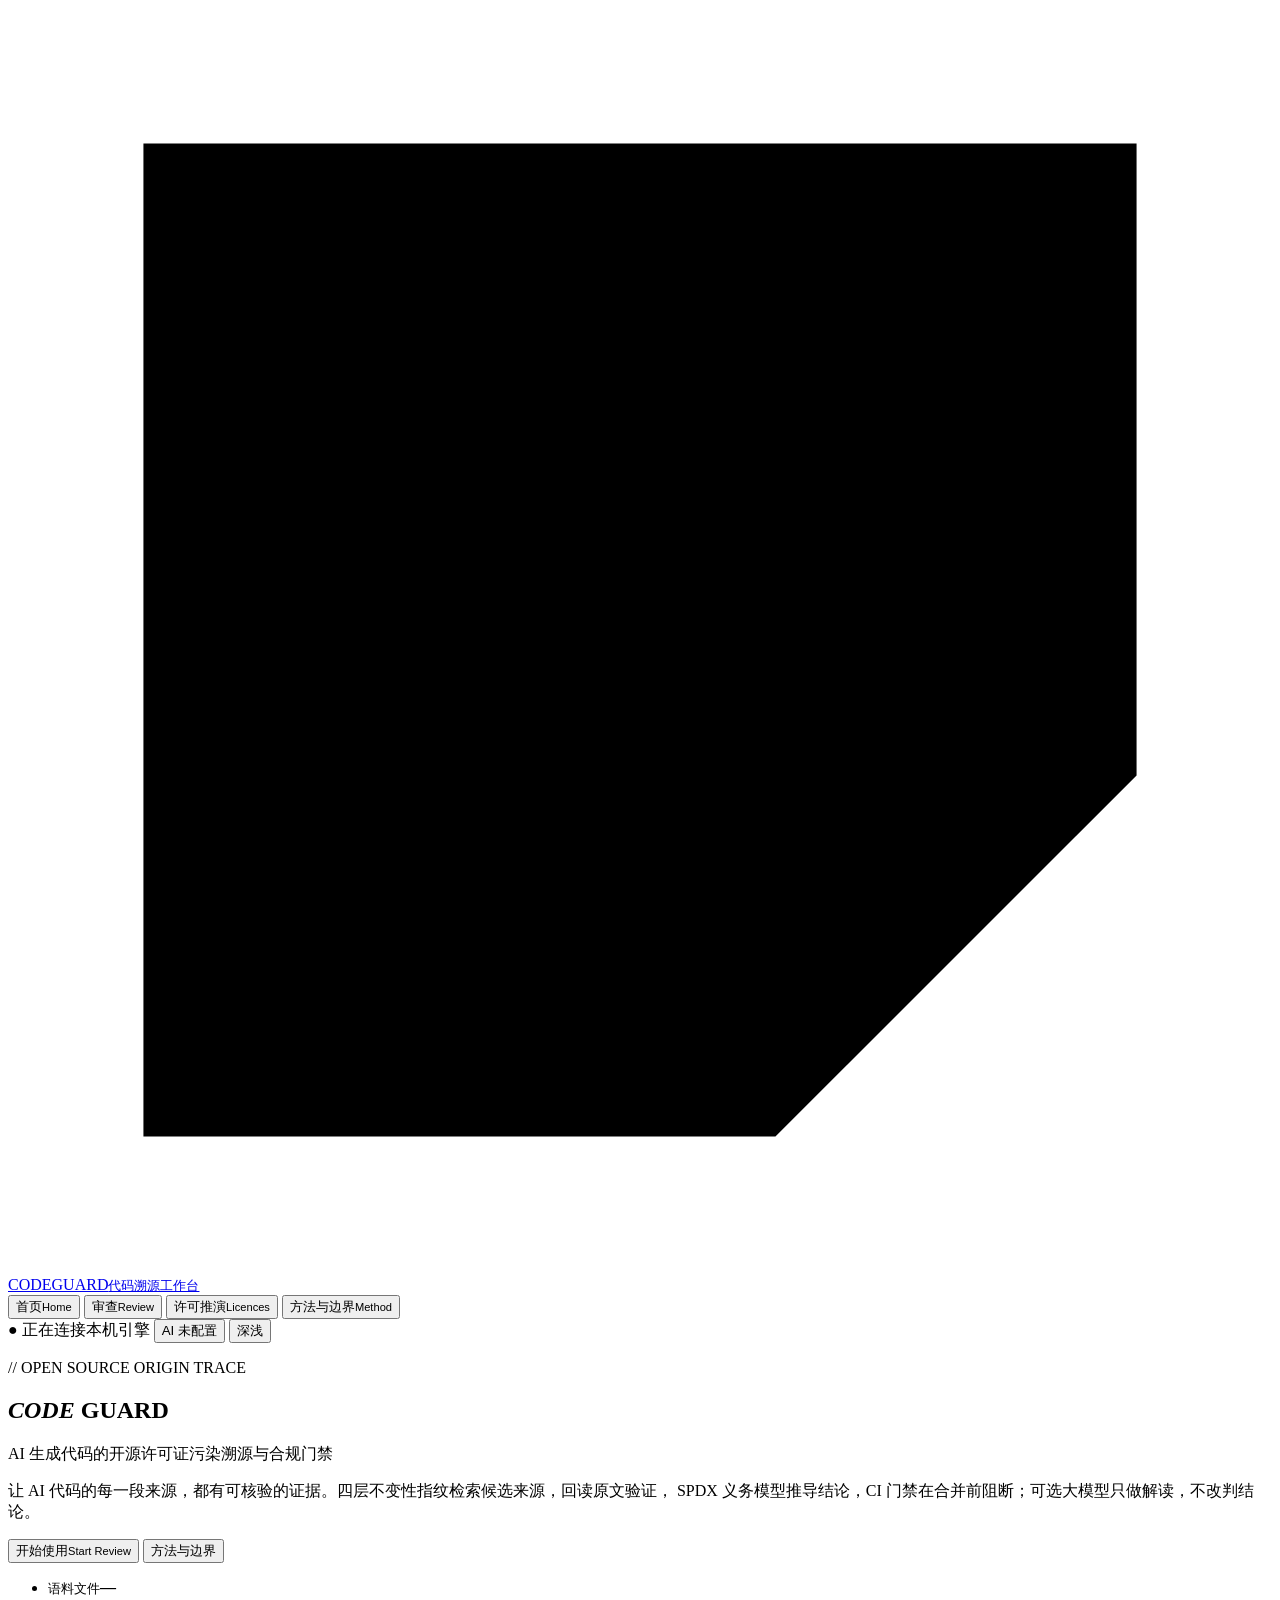
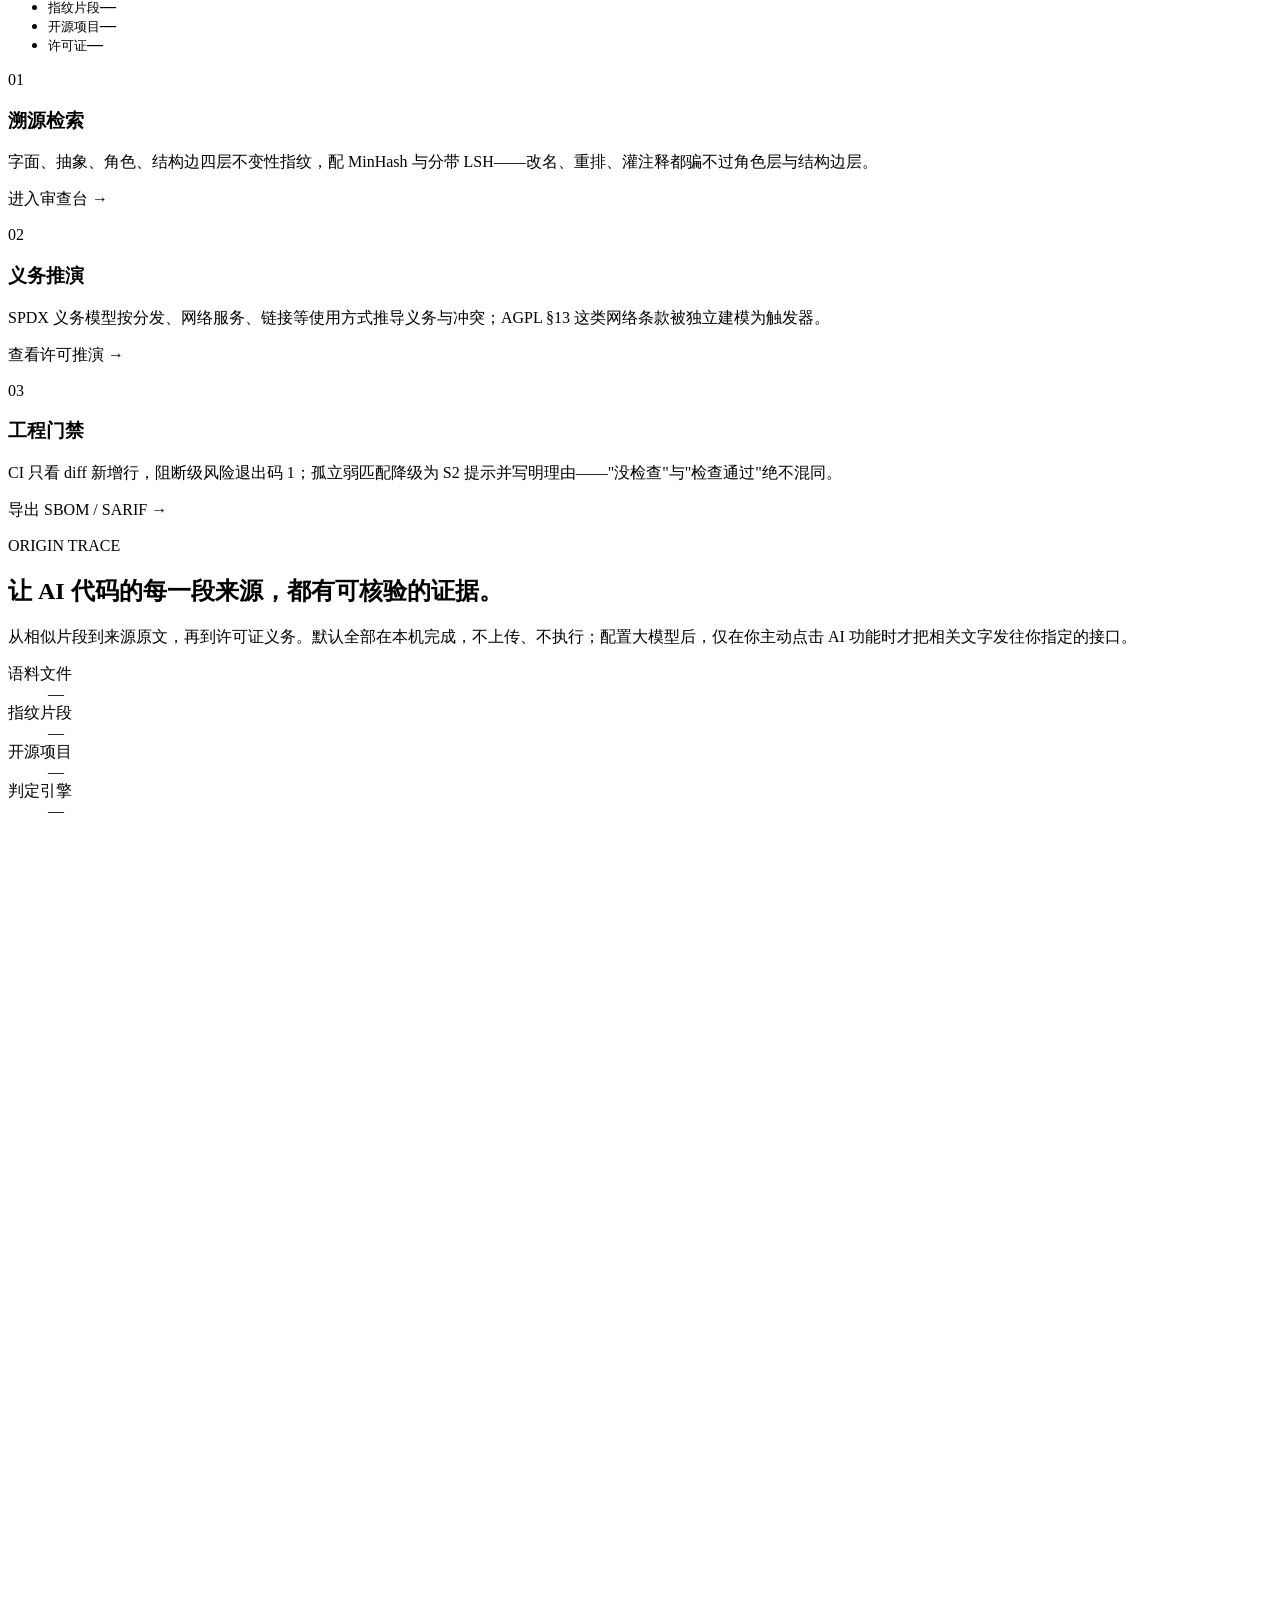
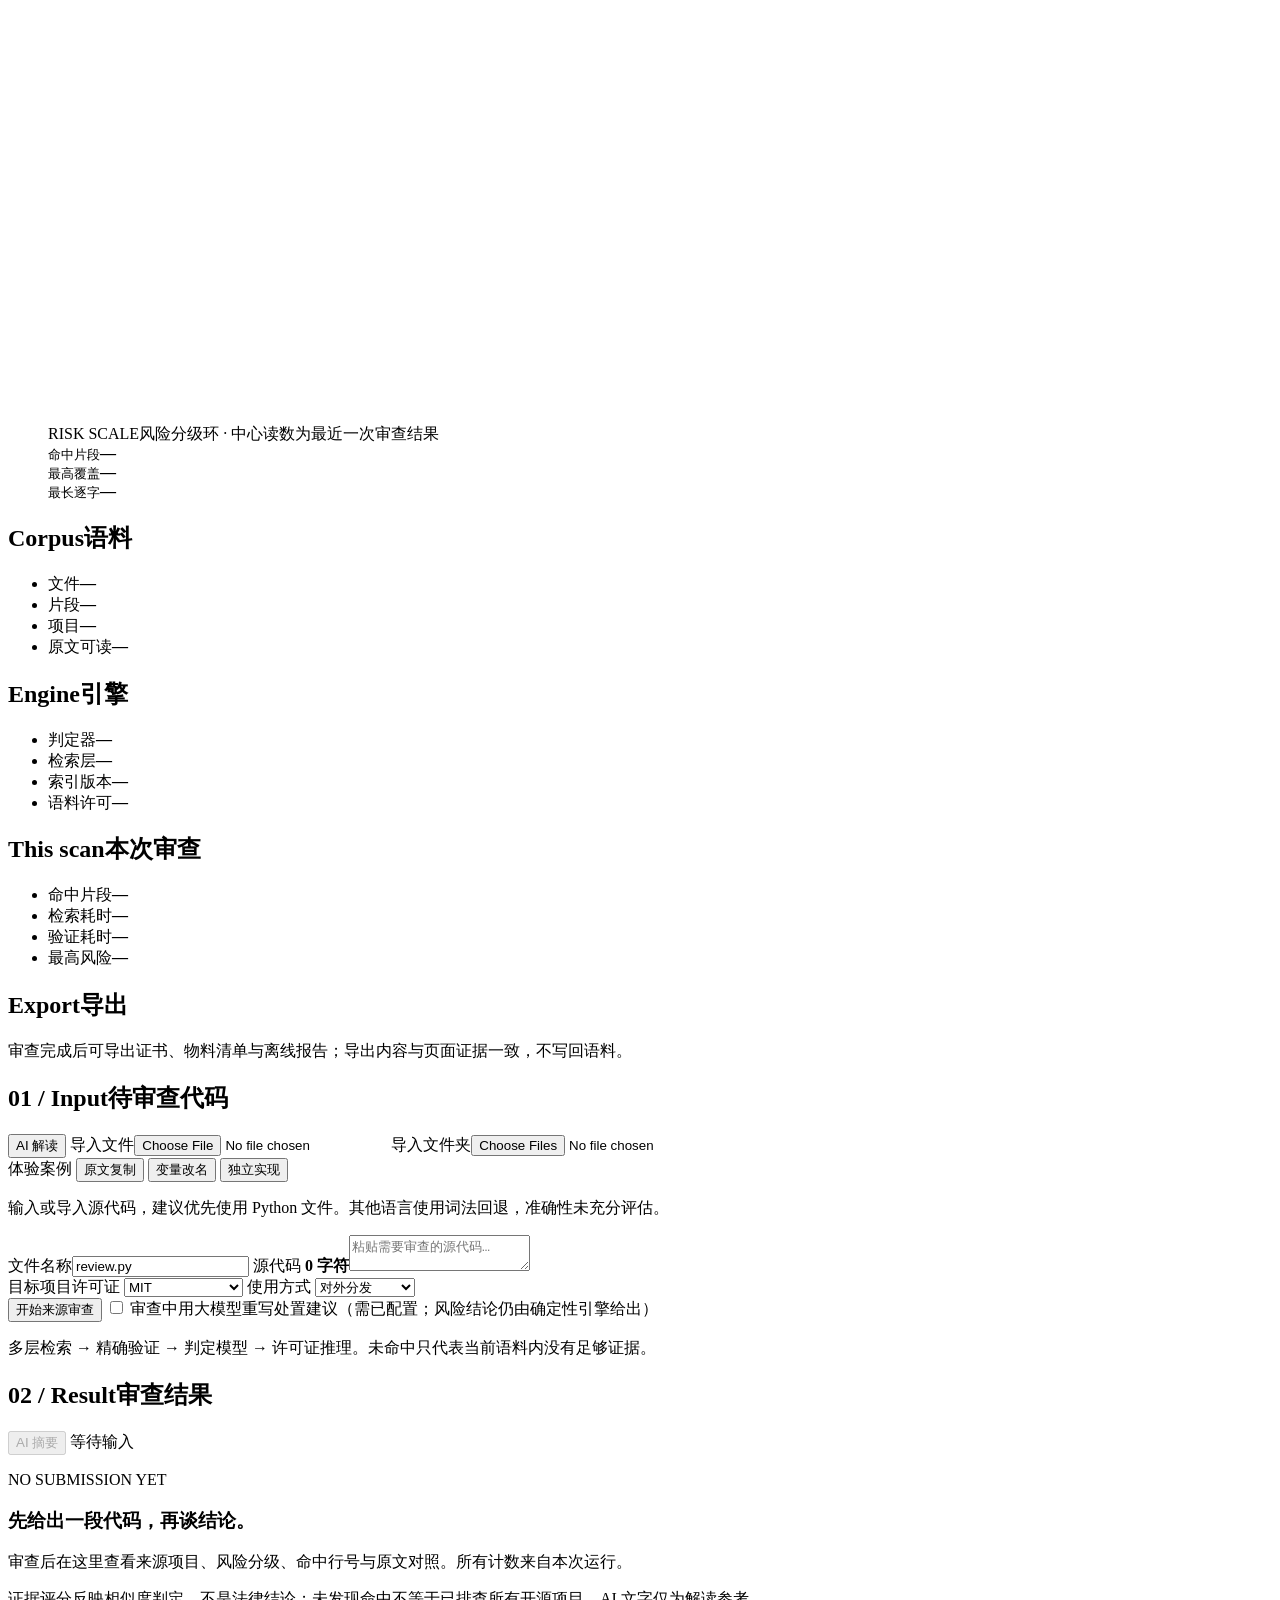
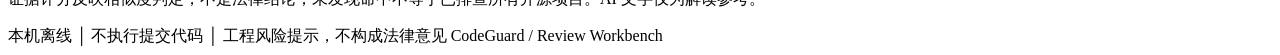
==== src/codeguard/static/index.html @ 7846cd64 "Widen the corpus to 32 sources and add folder analysis (v0.5.0) scripts/expand_corpus_github.py shal" ====
<!doctype html>
<!--
  变体卡（改界面的人照这张卡做）
  变体：冷库 ice / cool / tight / grid / standard / calm
  主视觉：风险分级环 S0–S4；中心读数来自最近一次真实审查
  页面类型：控制台（审查与许可推演），方法与边界用阅读体
  强调色只做填充：当前位置、可点击、要看一眼；红色只给删除
-->
<html lang="zh-CN" data-theme="light">
<head>
<meta charset="utf-8">
<meta name="viewport" content="width=device-width,initial-scale=1">
<title>CodeGuard · 开源代码溯源工作台</title>
<link rel="icon" href="/favicon.svg" type="image/svg+xml">
<link rel="stylesheet" href="/style.css">
<script src="/app.js" defer></script>
</head>
<body class="cg">

<div class="tri" aria-hidden="true"><i></i><i></i><i></i></div>

<header class="cmdbar">
  <a class="brand" href="#home" aria-label="CodeGuard 首页">
    <svg class="seal" viewBox="0 0 28 28" aria-hidden="true">
      <path class="badge" d="M3 3h22v14l-8 8H3z"/>
      <g class="mark">
        <path d="M9 20v-6a5 5 0 0 1 10 0v6"/>
        <path d="M14 20v-7"/>
        <path d="M8 22.5h12"/>
      </g>
    </svg>
    <span>CODEGUARD<small>代码溯源工作台</small></span>
  </a>
  <nav aria-label="分区">
    <button data-tab="home" aria-current="page">首页<small>Home</small></button>
    <button data-tab="review" aria-current="page">审查<small>Review</small></button>
    <button data-tab="license">许可推演<small>Licences</small></button>
    <button data-tab="about">方法与边界<small>Method</small></button>
  </nav>
  <div class="util">
    <span id="connection" class="engine">● 正在连接本机引擎</span>
    <button id="aiBtn" class="btn small" type="button">AI 未配置</button>
    <button id="themeToggle" class="btn small" type="button" aria-label="切换深浅主题">深浅</button>
  </div>
</header>

<main>
  <section id="home" class="tab landing">
    <div class="landing-hero">
      <p class="eyebrow">// OPEN SOURCE ORIGIN TRACE</p>
      <h1 class="wordmark" aria-label="CodeGuard">
        <span class="solid"><i class="lc">C</i><i class="lm">O</i><i class="ln">D</i><i class="ly">E</i></span>
        <span class="hollow" aria-hidden="true">GUARD</span>
      </h1>
      <p class="marker-line"><span class="marker">AI 生成代码的开源许可证污染溯源与合规门禁</span></p>
      <p class="lede">让 AI 代码的每一段来源，都有可核验的证据。四层不变性指纹检索候选来源，回读原文验证，
        SPDX 义务模型推导结论，CI 门禁在合并前阻断；可选大模型只做解读，不改判结论。</p>
      <div class="btn-row">
        <button class="btn go action" data-tab="review" type="button">开始使用<small>Start Review</small></button>
        <button class="btn" data-tab="about" type="button">方法与边界</button>
      </div>
      <ul class="facts" aria-label="知识底座规模">
        <li><small>语料文件</small><b class="fc" id="factDocs">—</b></li>
        <li><small>指纹片段</small><b class="fm" id="factChunks">—</b></li>
        <li><small>开源项目</small><b class="fn" id="factPkgs">—</b></li>
        <li><small>许可证</small><b class="fy" id="factLic">—</b></li>
      </ul>
    </div>
    <div class="feat-grid">
      <article class="feat f-mint" data-tab="review" role="button" tabindex="0">
        <div class="feat-num">01</div>
        <h3>溯源检索</h3>
        <p>字面、抽象、角色、结构边四层不变性指纹，配 MinHash 与分带 LSH——改名、重排、灌注释都骗不过角色层与结构边层。</p>
        <p class="go-on">进入审查台 →</p>
      </article>
      <article class="feat f-cyan" data-tab="license" role="button" tabindex="0">
        <div class="feat-num">02</div>
        <h3>义务推演</h3>
        <p>SPDX 义务模型按分发、网络服务、链接等使用方式推导义务与冲突；AGPL §13 这类网络条款被独立建模为触发器。</p>
        <p class="go-on">查看许可推演 →</p>
      </article>
      <article class="feat f-yellow" data-tab="review" role="button" tabindex="0">
        <div class="feat-num">03</div>
        <h3>工程门禁</h3>
        <p>CI 只看 diff 新增行，阻断级风险退出码 1；孤立弱匹配降级为 S2 提示并写明理由——"没检查"与"检查通过"绝不混同。</p>
        <p class="go-on">导出 SBOM / SARIF →</p>
      </article>
    </div>
  </section>

  <section id="review" class="tab">
    <div class="hero">
      <div class="hero-copy">
        <p class="eyebrow">ORIGIN TRACE</p>
        <h1>让 AI 代码的每一段来源，都有可核验的证据。</h1>
        <p class="lede">从相似片段到来源原文，再到许可证义务。默认全部在本机完成，不上传、不执行；配置大模型后，仅在你主动点击 AI 功能时才把相关文字发往你指定的接口。</p>
      </div>
      <dl class="figs hero-figs">
        <div><dt>语料文件</dt><dd id="docs">—</dd></div>
        <div><dt>指纹片段</dt><dd id="chunks">—</dd></div>
        <div><dt>开源项目</dt><dd id="packages">—</dd></div>
        <div><dt>判定引擎</dt><dd id="model" class="word">—</dd></div>
      </dl>
    </div>

    <div class="board">
      <figure class="hub">
        <svg id="dial" viewBox="0 0 600 600" role="img" aria-label="风险分级环，等待审查"></svg>
        <figcaption>
          <span class="eyebrow">RISK SCALE</span>风险分级环 · 中心读数为最近一次审查结果
          <div id="dialStats" class="dial-stats" aria-live="polite">
            <div><small>命中片段</small><b id="statSpans">—</b></div>
            <div><small>最高覆盖</small><b id="statCoverage">—</b></div>
            <div><small>最长逐字</small><b id="statVerbatim">—</b></div>
          </div>
        </figcaption>
      </figure>

      <section class="panel cut-br p-corpus">
        <h2><span class="eyebrow">Corpus</span>语料<span class="tab-lip" aria-hidden="true"></span></h2>
        <ul class="ledger">
          <li><span>文件</span><b id="corpusFiles">—</b></li>
          <li><span>片段</span><b id="corpusChunks">—</b></li>
          <li><span>项目</span><b id="corpusPackages">—</b></li>
          <li><span>原文可读</span><b id="corpusReadable">—</b></li>
        </ul>
      </section>

      <section class="panel cut-tl p-engine">
        <h2><span class="eyebrow">Engine</span>引擎<span class="tab-lip" aria-hidden="true"></span></h2>
        <ul class="ledger">
          <li><span>判定器</span><b id="engineModel">—</b></li>
          <li><span>检索层</span><b id="engineLayers">—</b></li>
          <li><span>索引版本</span><b id="engineIndex">—</b></li>
          <li><span>语料许可</span><b id="engineLicences">—</b></li>
        </ul>
      </section>

      <section class="panel cut-bl p-scan">
        <h2><span class="eyebrow">This scan</span>本次审查<span class="tab-lip" aria-hidden="true"></span></h2>
        <ul class="ledger">
          <li><span>命中片段</span><b id="scanSpans">—</b></li>
          <li><span>检索耗时</span><b id="scanProbe">—</b></li>
          <li><span>验证耗时</span><b id="scanVerify">—</b></li>
          <li><span>最高风险</span><b id="scanRisk">—</b></li>
        </ul>
      </section>

      <section class="panel cut-tr p-export">
        <h2><span class="eyebrow">Export</span>导出<span class="tab-lip" aria-hidden="true"></span></h2>
        <div class="hatch-band" aria-hidden="true"></div>
        <div id="exports" class="export-list" hidden>
          <button class="btn" data-export="receipt">出处证书<small>JSON</small></button>
          <button class="btn" data-export="sbom">物料清单<small>CycloneDX</small></button>
          <button class="btn" data-export="html">审查报告<small>HTML</small></button>
        </div>
        <p class="note" id="exportNote">审查完成后可导出证书、物料清单与离线报告；导出内容与页面证据一致，不写回语料。</p>
      </section>
    </div>

    <div class="work">
      <section class="panel input">
        <div class="panel-head">
          <h2><span class="eyebrow">01 / Input</span>待审查代码</h2>
          <div class="head-actions">
            <button id="interpret" class="btn small" type="button" title="调用所配置的大模型解读当前代码">AI 解读</button>
            <label class="btn small file">导入文件<input id="file" type="file" accept=".py,.js,.ts,.java,.c,.cpp,.h,.go,.rs,.txt"></label>
            <label class="btn small file" title="上传整个文件夹，建立目录树；默认分析整个文件夹的风险">导入文件夹<input id="folder" type="file" webkitdirectory multiple></label>
          </div>
        </div>
        <div id="treeBox" class="tree-box" hidden>
          <div class="tree-head">
            <span class="field-label">目录</span>
            <span id="treeSel" class="tree-sel">整个文件夹</span>
            <button id="treeRoot" class="btn small" type="button">分析整个文件夹</button>
          </div>
          <div id="tree" class="tree" role="tree"></div>
          <p class="note" id="treeNote"></p>
        </div>
        <div class="demo-bar" role="group" aria-label="体验案例">
          <span class="field-label">体验案例</span>
          <button class="chip" data-demo="copy">原文复制</button>
          <button class="chip" data-demo="rename">变量改名</button>
          <button class="chip" data-demo="clean">独立实现</button>
        </div>
        <p id="demoNote" class="note">输入或导入源代码，建议优先使用 Python 文件。其他语言使用词法回退，准确性未充分评估。</p>
        <label class="field" for="name"><span>文件名称</span><input id="name" value="review.py" maxlength="120"></label>
        <label class="field" for="code"><span>源代码 <b id="codeCount" class="count">0 字符</b></span><textarea id="code" spellcheck="false" placeholder="粘贴需要审查的源代码…&#10;&#10;代码只用于相似度分析，不会被执行。"></textarea></label>
        <div class="field-row">
          <label class="field" for="targetLicense"><span>目标项目许可证</span>
            <select id="targetLicense"><option>MIT</option><option>Apache-2.0</option><option>GPL-3.0-only</option><option>GPL-2.0-or-later</option><option>BSD-3-Clause</option><option value="LicenseRef-Proprietary">专有软件</option></select>
          </label>
          <label class="field" for="usage"><span>使用方式</span>
            <select id="usage"><option value="distribution">对外分发</option><option value="inline_copy">源码内联复制</option><option value="internal_use">内部使用</option><option value="network_service">网络服务</option><option value="static_link">静态链接</option><option value="dynamic_link">动态链接</option></select>
          </label>
        </div>
        <button id="scan" class="btn go" type="button">开始来源审查</button>
        <label class="check"><input id="assistScan" type="checkbox"> 审查中用大模型重写处置建议（需已配置；风险结论仍由确定性引擎给出）</label>
        <p class="note">多层检索 → 精确验证 → 判定模型 → 许可证推理。未命中只代表当前语料内没有足够证据。</p>
      </section>

      <section class="panel results">
        <div class="panel-head">
          <h2><span class="eyebrow">02 / Result</span>审查结果</h2>
          <div class="head-actions">
            <button id="assistSummary" class="btn small" type="button" disabled title="生成/刷新本次审查的 AI 执行摘要">AI 摘要</button>
            <span id="resultBadge" class="state">等待输入</span>
          </div>
        </div>
        <div id="empty" class="empty">
          <p class="eyebrow">NO SUBMISSION YET</p>
          <h3>先给出一段代码，再谈结论。</h3>
          <p class="note">审查后在这里查看来源项目、风险分级、命中行号与原文对照。所有计数来自本次运行。</p>
          <div class="hatch-band" aria-hidden="true"></div>
        </div>
        <div id="aiCards" class="ai-cards" hidden></div>
        <div id="result" hidden></div>
        <form id="askForm" class="ask-row" hidden>
          <input id="askInput" type="text" maxlength="1000" placeholder="就本次审查结果提问，例如：哪个命中最需要优先处理？" autocomplete="off">
          <button class="btn small" type="submit">追问</button>
        </form>
        <p class="note">证据评分反映相似度判定，不是法律结论；未发现命中不等于已排查所有开源项目。AI 文字仅为解读参考。</p>
      </section>
    </div>
  </section>

  <section id="license" class="tab read" hidden>
    <div class="read-head">
      <p class="eyebrow">LICENCE DUTY</p>
      <h1>许可证义务推演</h1>
      <p class="lede">独立于相似度检索：根据来源许可证、目标许可证与使用方式推导义务和冲突，规则确定、可复算。</p>
    </div>
    <section class="panel">
      <div class="field-row three">
        <label class="field" for="sourceLicense"><span>来源许可证 / SPDX 表达式</span><input id="sourceLicense" value="GPL-3.0-only"></label>
        <label class="field" for="destinationLicense"><span>目标许可证</span><input id="destinationLicense" value="MIT"></label>
        <label class="field" for="licenseUsage"><span>使用方式</span>
          <select id="licenseUsage"><option value="distribution">对外分发</option><option value="internal_use">内部使用</option><option value="network_service">网络服务</option><option value="inline_copy">源码复制</option><option value="static_link">静态链接</option><option value="dynamic_link">动态链接</option></select>
        </label>
      </div>
      <div class="btn-row">
        <button id="reason" class="btn go" type="button">分析义务与冲突</button>
        <button id="licenceExplain" class="btn" type="button" disabled>AI 通俗解释</button>
      </div>
      <div id="licenseResult" class="licence-result" aria-live="polite"></div>
    </section>
    <p class="note">结论是工程风险提示，不构成法律意见；许可证标签与条款存在版本差异，发布前需人工核验原项目授权。</p>
  </section>

  <section id="about" class="tab read" hidden>
    <div class="read-head">
      <p class="eyebrow">METHOD AND LIMITS</p>
      <h1>方法与边界</h1>
      <p class="lede">CodeGuard 只回答一个问题：这段代码与本地语料里的哪些原文相似，按声明许可证要承担什么义务。</p>
    </div>
    <article class="read-body">
      <h2>四阶段审查</h2>
      <ol class="steps">
        <li><b>多层指纹检索</b><p>字面、局部别名、角色与结构边四层视图；默认用角色、抽象与结构边做 LSH 候选检索，验证时计算四层相似度。</p></li>
        <li><b>回读原文，精确验证</b><p>Jaccard、IDF 加权包含度与最长逐字 token 命中共同构成证据，原文只读回本机语料。</p></li>
        <li><b>轻量模型判定</b><p>12 维特征逻辑回归辅助判断片段来源。评分是模型输出，不应解释为经过校准的来源概率。</p></li>
        <li><b>义务推理与门禁</b><p>结合声明的许可证与使用方式给出工程风险；证据不足时降级为复核提示，而不是直接阻断。</p></li>
      </ol>
      <h2>适用边界</h2>
      <p>检测的是与本地语料的相似关系，不能证明大模型训练来源，也不能自动裁定侵权。未发现命中代表当前索引内没有足够证据，不能视为所有开源代码都已排查。演示案例由已知开源来源复制或改名生成，用于验证抗改写能力，不能代替真实 AI 生成样本评测。</p>
      <p>自研程序以 Apache-2.0 开放；第三方语料保留原许可，按资源清单与下载脚本复现。语料版本已锁定，索引与判定权重随发布包一同提供。</p>
      <h2>大模型增强（可选）</h2>
      <p>风险分级、证据评分与许可冲突判定始终由本机确定性算法给出，断网也完全可用。大模型只在显式配置后作为解读层参与：文件速读、审查执行摘要、基于证据摘要的追问与许可条款通俗解释。每次调用的模型与用途写入报告的 ai_usage 字段；密钥仅保存在本机工作目录，不出现在任何导出物中。</p>
    </article>
  </section>

  <footer>
    <span>本机离线 │ 不执行提交代码 │ 工程风险提示，不构成法律意见</span>
    <span class="eyebrow">CodeGuard / Review Workbench</span>
  </footer>
</main>

<dialog id="aiSetup" class="ai-dialog" aria-labelledby="aiSetupTitle">
  <form method="dialog" class="ai-form">
    <header>
      <p class="eyebrow">LLM SETUP</p>
      <h2 id="aiSetupTitle">配置大模型（可选）</h2>
      <p class="note">填写任意 OpenAI 兼容接口的 Base URL 与 API Key，拉取模型列表后选择模型。风险判定不受此配置影响；密钥只保存在本机工作目录，不会写入导出报告。</p>
    </header>
    <label class="field" for="aiBase"><span>Base URL（如 https://host/compatible-mode/v1）</span>
      <input id="aiBase" type="text" autocomplete="off" spellcheck="false" placeholder="https://…/v1"></label>
    <label class="field" for="aiKey"><span>API Key</span>
      <input id="aiKey" type="password" autocomplete="off" placeholder="sk-…"></label>
    <div class="field-row">
      <label class="field" for="aiModel"><span>模型</span>
        <select id="aiModel" disabled><option value="">先拉取模型列表</option></select></label>
      <div class="ai-actions">
        <button id="aiFetch" class="btn small" type="button">拉取模型列表</button>
        <button id="aiSave" class="btn go small" type="button" disabled>保存并启用</button>
      </div>
    </div>
    <p id="aiStatus" class="note" aria-live="polite">未配置时所有功能仍可离线使用；AI 摘要将退化为确定性文字。</p>
    <footer class="ai-foot">
      <button id="aiClear" class="btn small danger" type="button" hidden>清除本机配置</button>
      <button value="close" class="btn small">关闭</button>
    </footer>
  </form>
</dialog>

<div id="status" role="status" aria-live="polite"></div>
</body>
</html>
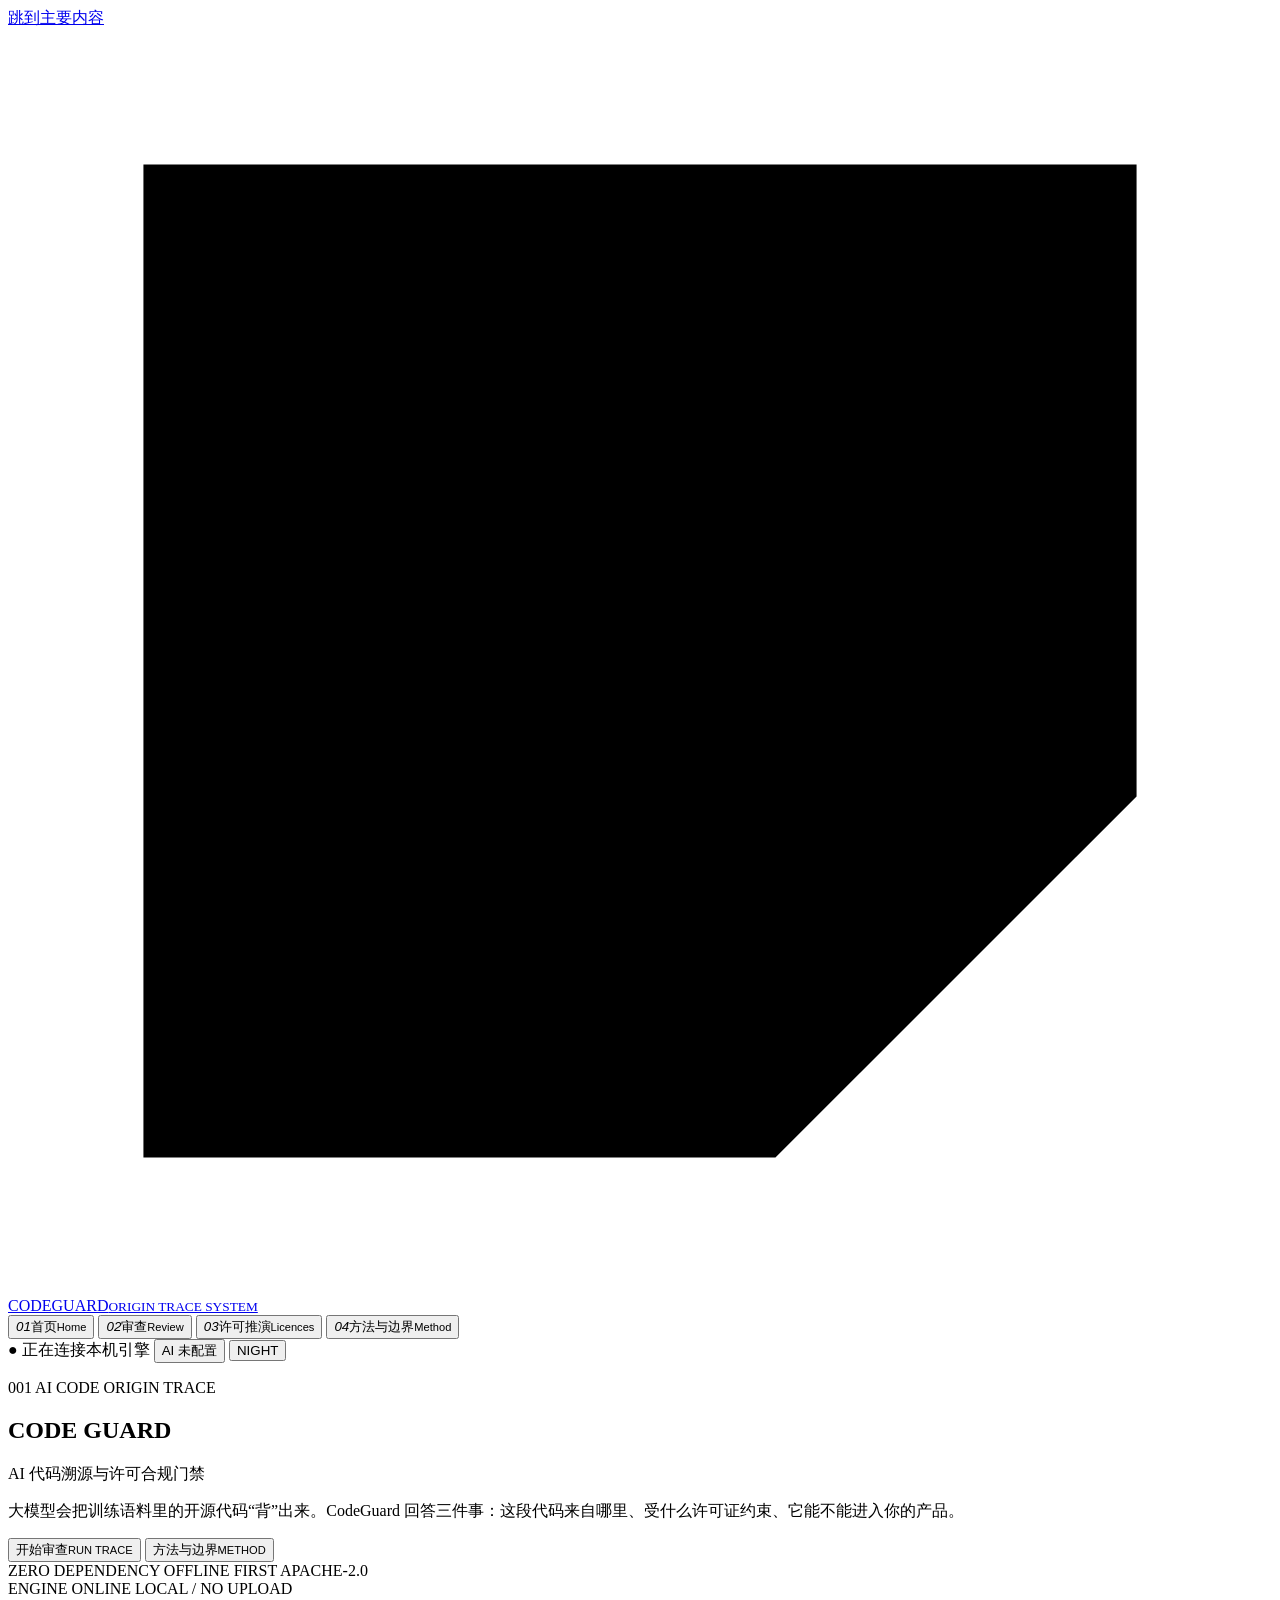
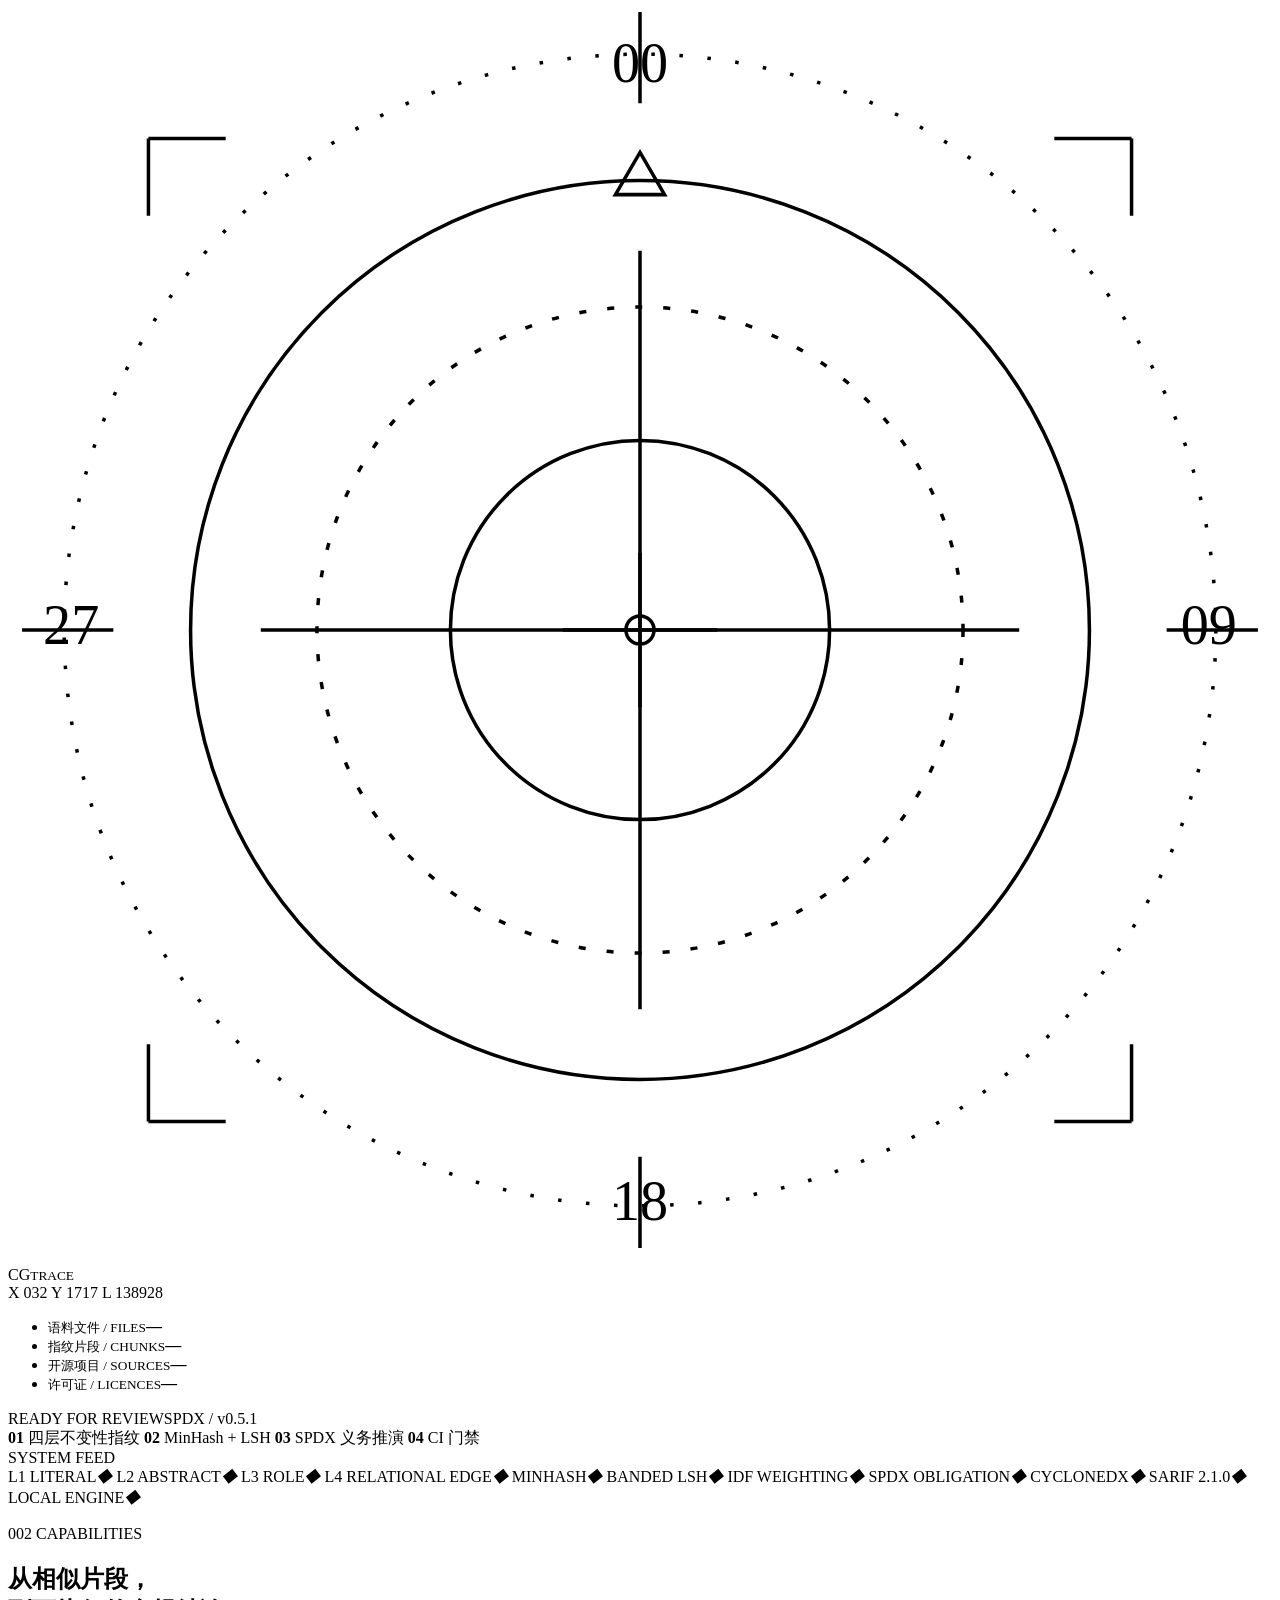
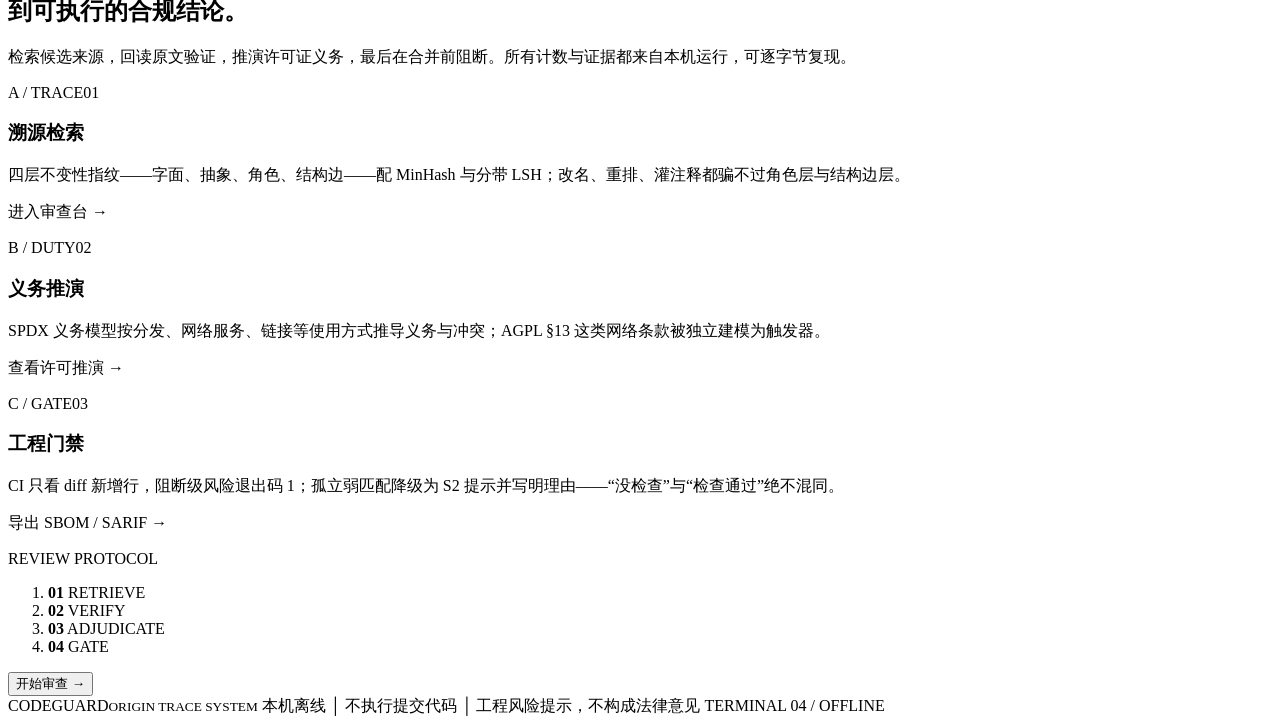
==== commit 0f8ae07e: "Rebuild the workbench frontend as a flat tactical console Replace the multicolour landing page with " ====
--- a/src/codeguard/static/index.html
+++ b/src/codeguard/static/index.html
@@ -1,10 +1,9 @@
 <!doctype html>
 <!--
-  变体卡（改界面的人照这张卡做）
-  变体：冷库 ice / cool / tight / grid / standard / calm
-  主视觉：风险分级环 S0–S4；中心读数来自最近一次真实审查
-  页面类型：控制台（审查与许可推演），方法与边界用阅读体
-  强调色只做填充：当前位置、可点击、要看一眼；红色只给删除
+  CodeGuard workbench — flat tactical-console variant.
+  Rules: black / paper / signal-yellow; cut corners mark actions; hairline
+  rules divide data; no rounding, no shadows, no decorative gradients
+  (the hatched warning stripes are structural, not ornament).
 -->
 <html lang="zh-CN" data-theme="light">
 <head>
@@ -17,10 +16,11 @@
 </head>
 <body class="cg">
 
-<div class="tri" aria-hidden="true"><i></i><i></i><i></i></div>
+<a class="skip" href="#main">跳到主要内容</a>
+<div class="hazard" aria-hidden="true"></div>
 
 <header class="cmdbar">
-  <a class="brand" href="#home" aria-label="CodeGuard 首页">
+  <a class="brand" href="#home" data-tab="home" aria-label="CodeGuard 首页">
     <svg class="seal" viewBox="0 0 28 28" aria-hidden="true">
       <path class="badge" d="M3 3h22v14l-8 8H3z"/>
       <g class="mark">
@@ -29,139 +29,247 @@
         <path d="M8 22.5h12"/>
       </g>
     </svg>
-    <span>CODEGUARD<small>代码溯源工作台</small></span>
+    <span class="brand-type">CODEGUARD<small>ORIGIN TRACE SYSTEM</small></span>
   </a>
   <nav aria-label="分区">
-    <button data-tab="home" aria-current="page">首页<small>Home</small></button>
-    <button data-tab="review" aria-current="page">审查<small>Review</small></button>
-    <button data-tab="license">许可推演<small>Licences</small></button>
-    <button data-tab="about">方法与边界<small>Method</small></button>
+    <button data-tab="home" aria-current="page"><i>01</i><span>首页<small>Home</small></span></button>
+    <button data-tab="review"><i>02</i><span>审查<small>Review</small></span></button>
+    <button data-tab="license"><i>03</i><span>许可推演<small>Licences</small></span></button>
+    <button data-tab="about"><i>04</i><span>方法与边界<small>Method</small></span></button>
   </nav>
   <div class="util">
     <span id="connection" class="engine">● 正在连接本机引擎</span>
-    <button id="aiBtn" class="btn small" type="button">AI 未配置</button>
-    <button id="themeToggle" class="btn small" type="button" aria-label="切换深浅主题">深浅</button>
+    <button id="aiBtn" class="btn small btn-ghost" type="button">AI 未配置</button>
+    <button id="themeToggle" class="btn small btn-ghost theme-btn" type="button" aria-label="切换深浅主题">NIGHT</button>
   </div>
 </header>
 
-<main>
+<main id="main">
   <section id="home" class="tab landing">
-    <div class="landing-hero">
-      <p class="eyebrow">// OPEN SOURCE ORIGIN TRACE</p>
-      <h1 class="wordmark" aria-label="CodeGuard">
-        <span class="solid"><i class="lc">C</i><i class="lm">O</i><i class="ln">D</i><i class="ly">E</i></span>
-        <span class="hollow" aria-hidden="true">GUARD</span>
-      </h1>
-      <p class="marker-line"><span class="marker">AI 生成代码的开源许可证污染溯源与合规门禁</span></p>
-      <p class="lede">让 AI 代码的每一段来源，都有可核验的证据。四层不变性指纹检索候选来源，回读原文验证，
-        SPDX 义务模型推导结论，CI 门禁在合并前阻断；可选大模型只做解读，不改判结论。</p>
-      <div class="btn-row">
-        <button class="btn go action" data-tab="review" type="button">开始使用<small>Start Review</small></button>
-        <button class="btn" data-tab="about" type="button">方法与边界</button>
-      </div>
-      <ul class="facts" aria-label="知识底座规模">
-        <li><small>语料文件</small><b class="fc" id="factDocs">—</b></li>
-        <li><small>指纹片段</small><b class="fm" id="factChunks">—</b></li>
-        <li><small>开源项目</small><b class="fn" id="factPkgs">—</b></li>
-        <li><small>许可证</small><b class="fy" id="factLic">—</b></li>
-      </ul>
-    </div>
-    <div class="feat-grid">
-      <article class="feat f-mint" data-tab="review" role="button" tabindex="0">
-        <div class="feat-num">01</div>
-        <h3>溯源检索</h3>
-        <p>字面、抽象、角色、结构边四层不变性指纹，配 MinHash 与分带 LSH——改名、重排、灌注释都骗不过角色层与结构边层。</p>
-        <p class="go-on">进入审查台 →</p>
-      </article>
-      <article class="feat f-cyan" data-tab="license" role="button" tabindex="0">
-        <div class="feat-num">02</div>
-        <h3>义务推演</h3>
-        <p>SPDX 义务模型按分发、网络服务、链接等使用方式推导义务与冲突；AGPL §13 这类网络条款被独立建模为触发器。</p>
-        <p class="go-on">查看许可推演 →</p>
-      </article>
-      <article class="feat f-yellow" data-tab="review" role="button" tabindex="0">
-        <div class="feat-num">03</div>
-        <h3>工程门禁</h3>
-        <p>CI 只看 diff 新增行，阻断级风险退出码 1；孤立弱匹配降级为 S2 提示并写明理由——"没检查"与"检查通过"绝不混同。</p>
-        <p class="go-on">导出 SBOM / SARIF →</p>
-      </article>
+    <div class="hero-shell">
+      <div class="hero-grid">
+        <div class="hero-copy">
+          <p class="eyebrow hero-kicker"><span class="eyebrow-num">001</span> AI CODE ORIGIN TRACE</p>
+          <h1 class="wordmark" aria-label="CodeGuard">
+            <span class="solid">COD<span class="lit">E</span></span>
+            <span class="hollow" aria-hidden="true">GUARD</span>
+          </h1>
+          <div class="hero-rule" aria-hidden="true"></div>
+          <p class="hero-cn">AI 代码溯源与许可合规门禁</p>
+          <p class="hero-sub">大模型会把训练语料里的开源代码“背”出来。CodeGuard 回答三件事：这段代码来自哪里、受什么许可证约束、它能不能进入你的产品。</p>
+          <div class="btn-row hero-actions">
+            <button class="btn go action" data-tab="review" type="button">开始审查<small>RUN TRACE</small></button>
+            <button class="btn btn-outline" data-tab="about" type="button">方法与边界<small>METHOD</small></button>
+          </div>
+          <div class="hero-tags">
+            <span><i></i>ZERO DEPENDENCY</span>
+            <span><i></i>OFFLINE FIRST</span>
+            <span><i></i>APACHE-2.0</span>
+          </div>
+        </div>
+
+        <aside class="dossier" aria-label="系统状态">
+          <div class="dossier-head">
+            <span class="tag tag-live"><i></i>ENGINE ONLINE</span>
+            <span class="tag">LOCAL / NO UPLOAD</span>
+          </div>
+          <div class="reticle" aria-hidden="true">
+            <svg viewBox="0 0 360 360">
+              <g fill="none" stroke="currentColor" stroke-width="1">
+                <circle cx="180" cy="180" r="164" class="ring-outer" stroke-dasharray="1 7"/>
+                <circle cx="180" cy="180" r="128" class="ring-mid"/>
+                <circle cx="180" cy="180" r="92" class="ring-inner" stroke-dasharray="2 6"/>
+                <circle cx="180" cy="180" r="54" class="ring-core"/>
+                <path d="M180 4v26M180 330v26M4 180h26M330 180h26" class="cross"/>
+                <path d="M180 72v216M72 180h216" class="hair"/>
+                <path d="M180 158v44M158 180h44" class="hair-strong"/>
+                <path d="M40 40h22M40 40v22M320 40h-22M320 40v22M40 320h22M40 320v-22M320 320h-22M320 320v-22" class="brackets"/>
+                <circle cx="180" cy="180" r="4" class="dot"/>
+                <path d="M180 44l7 12h-14z" class="needle"/>
+              </g>
+              <g class="reticle-labels">
+                <text x="180" y="24" text-anchor="middle">00</text>
+                <text x="342" y="184" text-anchor="middle">09</text>
+                <text x="180" y="348" text-anchor="middle">18</text>
+                <text x="18" y="184" text-anchor="middle">27</text>
+              </g>
+            </svg>
+            <div class="reticle-stamp">CG<small>TRACE</small></div>
+            <span class="reticle-coord rc-a">X 032</span>
+            <span class="reticle-coord rc-b">Y 1717</span>
+            <span class="reticle-coord rc-c">L 138928</span>
+          </div>
+          <ul class="facts" aria-label="知识底座规模">
+            <li><small>语料文件 / FILES</small><b class="fc" id="factDocs">—</b></li>
+            <li><small>指纹片段 / CHUNKS</small><b class="fm" id="factChunks">—</b></li>
+            <li><small>开源项目 / SOURCES</small><b class="fn" id="factPkgs">—</b></li>
+            <li><small>许可证 / LICENCES</small><b class="fy" id="factLic">—</b></li>
+          </ul>
+          <div class="dossier-foot"><span><i></i> READY FOR REVIEW</span><span>SPDX / v0.5.1</span></div>
+        </aside>
+      </div>
+
+      <div class="hero-meta">
+        <span><b>01</b> 四层不变性指纹</span>
+        <span><b>02</b> MinHash + LSH</span>
+        <span><b>03</b> SPDX 义务推演</span>
+        <span><b>04</b> CI 门禁</span>
+      </div>
+    </div>
+
+    <div class="ticker">
+      <span class="ticker-lead">SYSTEM FEED</span>
+      <div class="ticker-track" aria-hidden="true">
+        <span>L1 LITERAL</span><em>◆</em>
+        <span>L2 ABSTRACT</span><em>◆</em>
+        <span>L3 ROLE</span><em>◆</em>
+        <span>L4 RELATIONAL EDGE</span><em>◆</em>
+        <span>MINHASH</span><em>◆</em>
+        <span>BANDED LSH</span><em>◆</em>
+        <span>IDF WEIGHTING</span><em>◆</em>
+        <span>SPDX OBLIGATION</span><em>◆</em>
+        <span>CYCLONEDX</span><em>◆</em>
+        <span>SARIF 2.1.0</span><em>◆</em>
+        <span>LOCAL ENGINE</span><em>◆</em>
+      </div>
+    </div>
+
+    <div class="home-body">
+      <header class="section-head">
+        <div>
+          <p class="eyebrow"><span class="eyebrow-num">002</span> CAPABILITIES</p>
+          <h2>从相似片段，<br>到可执行的合规结论。</h2>
+        </div>
+        <p class="section-note">检索候选来源，回读原文验证，推演许可证义务，最后在合并前阻断。所有计数与证据都来自本机运行，可逐字节复现。</p>
+      </header>
+
+      <div class="feat-grid">
+        <article class="feat" data-tab="review" role="button" tabindex="0">
+          <div class="feat-top"><span class="feat-tag">A / TRACE</span><span class="feat-num">01</span></div>
+          <h3>溯源检索</h3>
+          <p>四层不变性指纹——字面、抽象、角色、结构边——配 MinHash 与分带 LSH；改名、重排、灌注释都骗不过角色层与结构边层。</p>
+          <p class="go-on">进入审查台 <b>→</b></p>
+        </article>
+        <article class="feat" data-tab="license" role="button" tabindex="0">
+          <div class="feat-top"><span class="feat-tag">B / DUTY</span><span class="feat-num">02</span></div>
+          <h3>义务推演</h3>
+          <p>SPDX 义务模型按分发、网络服务、链接等使用方式推导义务与冲突；AGPL §13 这类网络条款被独立建模为触发器。</p>
+          <p class="go-on">查看许可推演 <b>→</b></p>
+        </article>
+        <article class="feat" data-tab="review" role="button" tabindex="0">
+          <div class="feat-top"><span class="feat-tag">C / GATE</span><span class="feat-num">03</span></div>
+          <h3>工程门禁</h3>
+          <p>CI 只看 diff 新增行，阻断级风险退出码 1；孤立弱匹配降级为 S2 提示并写明理由——“没检查”与“检查通过”绝不混同。</p>
+          <p class="go-on">导出 SBOM / SARIF <b>→</b></p>
+        </article>
+      </div>
+
+      <div class="workflow-strip">
+        <span class="ws-label">REVIEW PROTOCOL</span>
+        <ol>
+          <li><b>01</b> RETRIEVE</li>
+          <li><b>02</b> VERIFY</li>
+          <li><b>03</b> ADJUDICATE</li>
+          <li><b>04</b> GATE</li>
+        </ol>
+        <button class="btn go small" data-tab="review" type="button">开始审查 <b>→</b></button>
+      </div>
     </div>
   </section>
 
-  <section id="review" class="tab">
-    <div class="hero">
-      <div class="hero-copy">
-        <p class="eyebrow">ORIGIN TRACE</p>
-        <h1>让 AI 代码的每一段来源，都有可核验的证据。</h1>
+  <section id="review" class="tab console" hidden>
+    <header class="page-head">
+      <div class="page-head-copy">
+        <p class="eyebrow"><span class="eyebrow-num">010</span> ORIGIN TRACE / REVIEW</p>
+        <h1>来源审查</h1>
         <p class="lede">从相似片段到来源原文，再到许可证义务。默认全部在本机完成，不上传、不执行；配置大模型后，仅在你主动点击 AI 功能时才把相关文字发往你指定的接口。</p>
       </div>
-      <dl class="figs hero-figs">
-        <div><dt>语料文件</dt><dd id="docs">—</dd></div>
-        <div><dt>指纹片段</dt><dd id="chunks">—</dd></div>
-        <div><dt>开源项目</dt><dd id="packages">—</dd></div>
-        <div><dt>判定引擎</dt><dd id="model" class="word">—</dd></div>
-      </dl>
-    </div>
-
-    <div class="board">
-      <figure class="hub">
-        <svg id="dial" viewBox="0 0 600 600" role="img" aria-label="风险分级环，等待审查"></svg>
-        <figcaption>
-          <span class="eyebrow">RISK SCALE</span>风险分级环 · 中心读数为最近一次审查结果
-          <div id="dialStats" class="dial-stats" aria-live="polite">
-            <div><small>命中片段</small><b id="statSpans">—</b></div>
-            <div><small>最高覆盖</small><b id="statCoverage">—</b></div>
-            <div><small>最长逐字</small><b id="statVerbatim">—</b></div>
-          </div>
-        </figcaption>
-      </figure>
-
-      <section class="panel cut-br p-corpus">
-        <h2><span class="eyebrow">Corpus</span>语料<span class="tab-lip" aria-hidden="true"></span></h2>
-        <ul class="ledger">
-          <li><span>文件</span><b id="corpusFiles">—</b></li>
-          <li><span>片段</span><b id="corpusChunks">—</b></li>
-          <li><span>项目</span><b id="corpusPackages">—</b></li>
-          <li><span>原文可读</span><b id="corpusReadable">—</b></li>
-        </ul>
+      <div class="page-head-side">
+        <div class="head-stamp"><small>PROTOCOL</small><b>TRACE-04</b></div>
+        <div class="head-stamp"><small>MODE</small><b>LOCAL</b></div>
+        <div class="page-num" aria-hidden="true">02</div>
+      </div>
+    </header>
+
+    <div class="console-grid">
+      <section class="panel panel-dark risk-panel">
+        <div class="panel-head">
+          <h2><span class="eyebrow">RISK SCALE / S0—S4</span>风险分级</h2>
+          <span class="panel-code">R-00</span>
+        </div>
+        <figure class="hub">
+          <svg id="dial" viewBox="0 0 600 600" role="img" aria-label="风险分级环，等待审查"></svg>
+          <figcaption>
+            <div id="dialStats" class="dial-stats" aria-live="polite">
+              <div><small>命中片段</small><b id="statSpans">—</b></div>
+              <div><small>最高覆盖</small><b id="statCoverage">—</b></div>
+              <div><small>最长逐字</small><b id="statVerbatim">—</b></div>
+            </div>
+            <p class="hub-note">中心读数为最近一次审查结果；证据不足时只降级提示，不直接阻断。</p>
+          </figcaption>
+        </figure>
       </section>
 
-      <section class="panel cut-tl p-engine">
-        <h2><span class="eyebrow">Engine</span>引擎<span class="tab-lip" aria-hidden="true"></span></h2>
-        <ul class="ledger">
-          <li><span>判定器</span><b id="engineModel">—</b></li>
-          <li><span>检索层</span><b id="engineLayers">—</b></li>
-          <li><span>索引版本</span><b id="engineIndex">—</b></li>
-          <li><span>语料许可</span><b id="engineLicences">—</b></li>
-        </ul>
-      </section>
-
-      <section class="panel cut-bl p-scan">
-        <h2><span class="eyebrow">This scan</span>本次审查<span class="tab-lip" aria-hidden="true"></span></h2>
-        <ul class="ledger">
-          <li><span>命中片段</span><b id="scanSpans">—</b></li>
-          <li><span>检索耗时</span><b id="scanProbe">—</b></li>
-          <li><span>验证耗时</span><b id="scanVerify">—</b></li>
-          <li><span>最高风险</span><b id="scanRisk">—</b></li>
-        </ul>
-      </section>
-
-      <section class="panel cut-tr p-export">
-        <h2><span class="eyebrow">Export</span>导出<span class="tab-lip" aria-hidden="true"></span></h2>
-        <div class="hatch-band" aria-hidden="true"></div>
-        <div id="exports" class="export-list" hidden>
-          <button class="btn" data-export="receipt">出处证书<small>JSON</small></button>
-          <button class="btn" data-export="sbom">物料清单<small>CycloneDX</small></button>
-          <button class="btn" data-export="html">审查报告<small>HTML</small></button>
-        </div>
-        <p class="note" id="exportNote">审查完成后可导出证书、物料清单与离线报告；导出内容与页面证据一致，不写回语料。</p>
-      </section>
+      <div class="metric-grid">
+        <section class="panel p-corpus">
+          <div class="panel-head">
+            <h2><span class="eyebrow">CORPUS / A-01</span>语料</h2>
+            <span class="panel-code">INDEX</span>
+          </div>
+          <ul class="ledger">
+            <li><span>文件</span><b id="corpusFiles">—</b></li>
+            <li><span>片段</span><b id="corpusChunks">—</b></li>
+            <li><span>项目</span><b id="corpusPackages">—</b></li>
+            <li><span>原文可读</span><b id="corpusReadable">—</b></li>
+          </ul>
+        </section>
+
+        <section class="panel p-engine">
+          <div class="panel-head">
+            <h2><span class="eyebrow">ENGINE / A-02</span>引擎</h2>
+            <span class="panel-code">JUDGE</span>
+          </div>
+          <ul class="ledger">
+            <li><span>判定器</span><b id="engineModel">—</b></li>
+            <li><span>检索层</span><b id="engineLayers">—</b></li>
+            <li><span>索引版本</span><b id="engineIndex">—</b></li>
+            <li><span>语料许可</span><b id="engineLicences">—</b></li>
+          </ul>
+        </section>
+
+        <section class="panel p-scan">
+          <div class="panel-head">
+            <h2><span class="eyebrow">THIS SCAN / A-03</span>本次审查</h2>
+            <span class="panel-code">LIVE</span>
+          </div>
+          <ul class="ledger">
+            <li><span>命中片段</span><b id="scanSpans">—</b></li>
+            <li><span>检索耗时</span><b id="scanProbe">—</b></li>
+            <li><span>验证耗时</span><b id="scanVerify">—</b></li>
+            <li><span>最高风险</span><b id="scanRisk">—</b></li>
+          </ul>
+        </section>
+
+        <section class="panel p-export">
+          <div class="panel-head">
+            <h2><span class="eyebrow">EXPORT / A-04</span>导出</h2>
+            <span class="panel-code">EVIDENCE</span>
+          </div>
+          <div class="hatch-band" aria-hidden="true"></div>
+          <div id="exports" class="export-list" hidden>
+            <button class="btn small" data-export="receipt">出处证书<small>JSON</small></button>
+            <button class="btn small" data-export="sbom">物料清单<small>CycloneDX</small></button>
+            <button class="btn small" data-export="html">审查报告<small>HTML</small></button>
+          </div>
+          <p class="note" id="exportNote">审查完成后可导出证书、物料清单与离线报告；导出内容与页面证据一致，不写回语料。</p>
+        </section>
+      </div>
     </div>
 
     <div class="work">
       <section class="panel input">
         <div class="panel-head">
-          <h2><span class="eyebrow">01 / Input</span>待审查代码</h2>
+          <h2><span class="eyebrow">01 / INPUT BUFFER</span>待审查代码</h2>
           <div class="head-actions">
             <button id="interpret" class="btn small" type="button" title="调用所配置的大模型解读当前代码">AI 解读</button>
             <label class="btn small file">导入文件<input id="file" type="file" accept=".py,.js,.ts,.java,.c,.cpp,.h,.go,.rs,.txt"></label>
@@ -178,40 +286,43 @@
           <p class="note" id="treeNote"></p>
         </div>
         <div class="demo-bar" role="group" aria-label="体验案例">
-          <span class="field-label">体验案例</span>
+          <span class="field-label">体验案例 / DEMO</span>
           <button class="chip" data-demo="copy">原文复制</button>
           <button class="chip" data-demo="rename">变量改名</button>
           <button class="chip" data-demo="clean">独立实现</button>
         </div>
         <p id="demoNote" class="note">输入或导入源代码，建议优先使用 Python 文件。其他语言使用词法回退，准确性未充分评估。</p>
-        <label class="field" for="name"><span>文件名称</span><input id="name" value="review.py" maxlength="120"></label>
-        <label class="field" for="code"><span>源代码 <b id="codeCount" class="count">0 字符</b></span><textarea id="code" spellcheck="false" placeholder="粘贴需要审查的源代码…&#10;&#10;代码只用于相似度分析，不会被执行。"></textarea></label>
+        <label class="field" for="name"><span>文件名称 / SUBJECT</span><input id="name" value="review.py" maxlength="120"></label>
+        <label class="field code-field" for="code"><span>源代码 / SOURCE <b id="codeCount" class="count">0 字符</b></span><textarea id="code" spellcheck="false" placeholder="粘贴需要审查的源代码…&#10;&#10;代码只用于相似度分析，不会被执行。"></textarea></label>
         <div class="field-row">
-          <label class="field" for="targetLicense"><span>目标项目许可证</span>
+          <label class="field" for="targetLicense"><span>目标项目许可证 / TARGET</span>
             <select id="targetLicense"><option>MIT</option><option>Apache-2.0</option><option>GPL-3.0-only</option><option>GPL-2.0-or-later</option><option>BSD-3-Clause</option><option value="LicenseRef-Proprietary">专有软件</option></select>
           </label>
-          <label class="field" for="usage"><span>使用方式</span>
+          <label class="field" for="usage"><span>使用方式 / USAGE</span>
             <select id="usage"><option value="distribution">对外分发</option><option value="inline_copy">源码内联复制</option><option value="internal_use">内部使用</option><option value="network_service">网络服务</option><option value="static_link">静态链接</option><option value="dynamic_link">动态链接</option></select>
           </label>
         </div>
-        <button id="scan" class="btn go" type="button">开始来源审查</button>
+        <div class="scan-actions">
+          <button id="scan" class="btn go scan-btn" type="button"><span>开始来源审查</span><small>RUN TRACE</small></button>
+        </div>
         <label class="check"><input id="assistScan" type="checkbox"> 审查中用大模型重写处置建议（需已配置；风险结论仍由确定性引擎给出）</label>
         <p class="note">多层检索 → 精确验证 → 判定模型 → 许可证推理。未命中只代表当前语料内没有足够证据。</p>
       </section>
 
       <section class="panel results">
         <div class="panel-head">
-          <h2><span class="eyebrow">02 / Result</span>审查结果</h2>
+          <h2><span class="eyebrow">02 / VERDICT</span>审查结果</h2>
           <div class="head-actions">
             <button id="assistSummary" class="btn small" type="button" disabled title="生成/刷新本次审查的 AI 执行摘要">AI 摘要</button>
             <span id="resultBadge" class="state">等待输入</span>
           </div>
         </div>
         <div id="empty" class="empty">
-          <p class="eyebrow">NO SUBMISSION YET</p>
+          <div class="empty-top"><span class="tag">NO SUBMISSION</span><span class="empty-num" aria-hidden="true">00</span></div>
           <h3>先给出一段代码，再谈结论。</h3>
           <p class="note">审查后在这里查看来源项目、风险分级、命中行号与原文对照。所有计数来自本次运行。</p>
           <div class="hatch-band" aria-hidden="true"></div>
+          <div class="empty-meta"><span>INPUT → RETRIEVE → VERIFY → VERDICT</span><span>LOCAL / READ-ONLY</span></div>
         </div>
         <div id="aiCards" class="ai-cards" hidden></div>
         <div id="result" hidden></div>
@@ -225,76 +336,124 @@
   </section>
 
   <section id="license" class="tab read" hidden>
-    <div class="read-head">
-      <p class="eyebrow">LICENCE DUTY</p>
-      <h1>许可证义务推演</h1>
-      <p class="lede">独立于相似度检索：根据来源许可证、目标许可证与使用方式推导义务和冲突，规则确定、可复算。</p>
-    </div>
-    <section class="panel">
-      <div class="field-row three">
-        <label class="field" for="sourceLicense"><span>来源许可证 / SPDX 表达式</span><input id="sourceLicense" value="GPL-3.0-only"></label>
-        <label class="field" for="destinationLicense"><span>目标许可证</span><input id="destinationLicense" value="MIT"></label>
-        <label class="field" for="licenseUsage"><span>使用方式</span>
-          <select id="licenseUsage"><option value="distribution">对外分发</option><option value="internal_use">内部使用</option><option value="network_service">网络服务</option><option value="inline_copy">源码复制</option><option value="static_link">静态链接</option><option value="dynamic_link">动态链接</option></select>
-        </label>
-      </div>
-      <div class="btn-row">
-        <button id="reason" class="btn go" type="button">分析义务与冲突</button>
-        <button id="licenceExplain" class="btn" type="button" disabled>AI 通俗解释</button>
-      </div>
-      <div id="licenseResult" class="licence-result" aria-live="polite"></div>
-    </section>
+    <header class="page-head">
+      <div class="page-head-copy">
+        <p class="eyebrow"><span class="eyebrow-num">020</span> LICENCE DUTY / RULE ENGINE</p>
+        <h1>许可证义务推演</h1>
+        <p class="lede">独立于相似度检索：根据来源许可证、目标许可证与使用方式推导义务和冲突，规则确定、可复算。</p>
+      </div>
+      <div class="page-head-side">
+        <div class="head-stamp"><small>ENGINE</small><b>DETERMINISTIC</b></div>
+        <div class="page-num" aria-hidden="true">03</div>
+      </div>
+    </header>
+
+    <div class="read-grid">
+      <section class="panel">
+        <div class="panel-head">
+          <h2><span class="eyebrow">INPUT / SPDX</span>推演参数</h2>
+          <span class="panel-code">B-01</span>
+        </div>
+        <div class="field-row three">
+          <label class="field" for="sourceLicense"><span>来源许可证 / SPDX</span><input id="sourceLicense" value="GPL-3.0-only"></label>
+          <label class="field" for="destinationLicense"><span>目标许可证 / TARGET</span><input id="destinationLicense" value="MIT"></label>
+          <label class="field" for="licenseUsage"><span>使用方式 / USAGE</span>
+            <select id="licenseUsage"><option value="distribution">对外分发</option><option value="internal_use">内部使用</option><option value="network_service">网络服务</option><option value="inline_copy">源码复制</option><option value="static_link">静态链接</option><option value="dynamic_link">动态链接</option></select>
+          </label>
+        </div>
+        <div class="btn-row">
+          <button id="reason" class="btn go" type="button">分析义务与冲突<small>RUN RULES</small></button>
+          <button id="licenceExplain" class="btn" type="button" disabled>AI 通俗解释</button>
+        </div>
+        <div id="licenseResult" class="licence-result" aria-live="polite"></div>
+      </section>
+
+      <aside class="side-card">
+        <div class="side-card-head"><span class="eyebrow">DECISION MODEL</span><span class="panel-code">R-04</span></div>
+        <h2>义务模型，不是许可证查找表。</h2>
+        <p class="note">判定 = 在当前使用方式下，测试来源许可证的义务能否被满足。</p>
+        <ol class="mini-steps">
+          <li><b>01</b><span>触发条件</span><small>分发 / 网络服务 / 链接 / 内部使用</small></li>
+          <li><b>02</b><span>义务比对</span><small>SPDX 档案与冲突条款</small></li>
+          <li><b>03</b><span>风险定级</span><small>S0–S4，证据不足只提示</small></li>
+        </ol>
+        <div class="caution">工程风险提示，不构成法律意见。</div>
+      </aside>
+    </div>
     <p class="note">结论是工程风险提示，不构成法律意见；许可证标签与条款存在版本差异，发布前需人工核验原项目授权。</p>
   </section>
 
   <section id="about" class="tab read" hidden>
-    <div class="read-head">
-      <p class="eyebrow">METHOD AND LIMITS</p>
-      <h1>方法与边界</h1>
-      <p class="lede">CodeGuard 只回答一个问题：这段代码与本地语料里的哪些原文相似，按声明许可证要承担什么义务。</p>
-    </div>
-    <article class="read-body">
-      <h2>四阶段审查</h2>
-      <ol class="steps">
-        <li><b>多层指纹检索</b><p>字面、局部别名、角色与结构边四层视图；默认用角色、抽象与结构边做 LSH 候选检索，验证时计算四层相似度。</p></li>
-        <li><b>回读原文，精确验证</b><p>Jaccard、IDF 加权包含度与最长逐字 token 命中共同构成证据，原文只读回本机语料。</p></li>
-        <li><b>轻量模型判定</b><p>12 维特征逻辑回归辅助判断片段来源。评分是模型输出，不应解释为经过校准的来源概率。</p></li>
-        <li><b>义务推理与门禁</b><p>结合声明的许可证与使用方式给出工程风险；证据不足时降级为复核提示，而不是直接阻断。</p></li>
-      </ol>
-      <h2>适用边界</h2>
-      <p>检测的是与本地语料的相似关系，不能证明大模型训练来源，也不能自动裁定侵权。未发现命中代表当前索引内没有足够证据，不能视为所有开源代码都已排查。演示案例由已知开源来源复制或改名生成，用于验证抗改写能力，不能代替真实 AI 生成样本评测。</p>
-      <p>自研程序以 Apache-2.0 开放；第三方语料保留原许可，按资源清单与下载脚本复现。语料版本已锁定，索引与判定权重随发布包一同提供。</p>
-      <h2>大模型增强（可选）</h2>
-      <p>风险分级、证据评分与许可冲突判定始终由本机确定性算法给出，断网也完全可用。大模型只在显式配置后作为解读层参与：文件速读、审查执行摘要、基于证据摘要的追问与许可条款通俗解释。每次调用的模型与用途写入报告的 ai_usage 字段；密钥仅保存在本机工作目录，不出现在任何导出物中。</p>
-    </article>
+    <header class="page-head">
+      <div class="page-head-copy">
+        <p class="eyebrow"><span class="eyebrow-num">030</span> METHOD AND LIMITS</p>
+        <h1>方法与边界</h1>
+        <p class="lede">CodeGuard 只回答一个问题：这段代码与本地语料里的哪些原文相似，按声明许可证要承担什么义务。</p>
+      </div>
+      <div class="page-head-side">
+        <div class="head-stamp"><small>OUTPUT</small><b>ENGINEERING RISK</b></div>
+        <div class="page-num" aria-hidden="true">04</div>
+      </div>
+    </header>
+
+    <div class="about-grid">
+      <aside class="about-index">
+        <span class="eyebrow">INDEX</span>
+        <button type="button" data-scroll="about-stages"><b>01</b> 四阶段审查</button>
+        <button type="button" data-scroll="about-limits"><b>02</b> 适用边界</button>
+        <button type="button" data-scroll="about-llm"><b>03</b> 大模型增强</button>
+        <div class="index-stamp">DETERMINISTIC<br>BY DESIGN</div>
+      </aside>
+      <article class="read-body">
+        <h2 id="about-stages">四阶段审查</h2>
+        <ol class="steps">
+          <li><b>多层指纹检索</b><p>字面、局部别名、角色与结构边四层视图；默认用角色、抽象与结构边做 LSH 候选检索，验证时计算四层相似度。</p></li>
+          <li><b>回读原文，精确验证</b><p>Jaccard、IDF 加权包含度与最长逐字 token 命中共同构成证据，原文只读回本机语料。</p></li>
+          <li><b>轻量模型判定</b><p>12 维特征逻辑回归辅助判断片段来源。评分是模型输出，不应解释为经过校准的来源概率。</p></li>
+          <li><b>义务推理与门禁</b><p>结合声明的许可证与使用方式给出工程风险；证据不足时降级为复核提示，而不是直接阻断。</p></li>
+        </ol>
+        <h2 id="about-limits">适用边界</h2>
+        <p>检测的是与本地语料的相似关系，不能证明大模型训练来源，也不能自动裁定侵权。未发现命中代表当前索引内没有足够证据，不能视为所有开源代码都已排查。演示案例由已知开源来源复制或改名生成，用于验证抗改写能力，不能代替真实 AI 生成样本评测。</p>
+        <p>自研程序以 Apache-2.0 开放；第三方语料保留原许可，按资源清单与下载脚本复现。语料版本已锁定，索引与判定权重随发布包一同提供。</p>
+        <h2 id="about-llm">大模型增强（可选）</h2>
+        <p>风险分级、证据评分与许可冲突判定始终由本机确定性算法给出，断网也完全可用。大模型只在显式配置后作为解读层参与：文件速读、审查执行摘要、基于证据摘要的追问与许可条款通俗解释。每次调用的模型与用途写入报告的 ai_usage 字段；密钥仅保存在本机工作目录，不出现在任何导出物中。</p>
+        <div class="caution">检测的是相似关系，不是法律侵权结论；未命中不等于安全。</div>
+      </article>
+    </div>
+    <p class="note">本页方法说明与报告、README 保持一致；所有数字以发布版本的证据文件为准。</p>
   </section>
-
-  <footer>
+</main>
+
+<footer class="site-foot">
+  <div class="foot-inner">
+    <span class="foot-brand">CODEGUARD<small>ORIGIN TRACE SYSTEM</small></span>
     <span>本机离线 │ 不执行提交代码 │ 工程风险提示，不构成法律意见</span>
-    <span class="eyebrow">CodeGuard / Review Workbench</span>
-  </footer>
-</main>
+    <span class="eyebrow">TERMINAL 04 / OFFLINE</span>
+  </div>
+</footer>
 
 <dialog id="aiSetup" class="ai-dialog" aria-labelledby="aiSetupTitle">
   <form method="dialog" class="ai-form">
-    <header>
-      <p class="eyebrow">LLM SETUP</p>
+    <header class="ai-dialog-head">
+      <p class="eyebrow">LLM / OPTIONAL LAYER</p>
       <h2 id="aiSetupTitle">配置大模型（可选）</h2>
       <p class="note">填写任意 OpenAI 兼容接口的 Base URL 与 API Key，拉取模型列表后选择模型。风险判定不受此配置影响；密钥只保存在本机工作目录，不会写入导出报告。</p>
     </header>
-    <label class="field" for="aiBase"><span>Base URL（如 https://host/compatible-mode/v1）</span>
-      <input id="aiBase" type="text" autocomplete="off" spellcheck="false" placeholder="https://…/v1"></label>
-    <label class="field" for="aiKey"><span>API Key</span>
-      <input id="aiKey" type="password" autocomplete="off" placeholder="sk-…"></label>
-    <div class="field-row">
-      <label class="field" for="aiModel"><span>模型</span>
-        <select id="aiModel" disabled><option value="">先拉取模型列表</option></select></label>
-      <div class="ai-actions">
-        <button id="aiFetch" class="btn small" type="button">拉取模型列表</button>
-        <button id="aiSave" class="btn go small" type="button" disabled>保存并启用</button>
-      </div>
-    </div>
-    <p id="aiStatus" class="note" aria-live="polite">未配置时所有功能仍可离线使用；AI 摘要将退化为确定性文字。</p>
+    <div class="ai-dialog-body">
+      <label class="field" for="aiBase"><span>Base URL / ENDPOINT</span>
+        <input id="aiBase" type="text" autocomplete="off" spellcheck="false" placeholder="https://…/v1"></label>
+      <label class="field" for="aiKey"><span>API Key</span>
+        <input id="aiKey" type="password" autocomplete="off" placeholder="sk-…"></label>
+      <div class="field-row">
+        <label class="field" for="aiModel"><span>模型 / MODEL</span>
+          <select id="aiModel" disabled><option value="">先拉取模型列表</option></select></label>
+        <div class="ai-actions">
+          <button id="aiFetch" class="btn small" type="button">拉取模型列表</button>
+          <button id="aiSave" class="btn go small" type="button" disabled>保存并启用</button>
+        </div>
+      </div>
+      <p id="aiStatus" class="note" aria-live="polite">未配置时所有功能仍可离线使用；AI 摘要将退化为确定性文字。</p>
+    </div>
     <footer class="ai-foot">
       <button id="aiClear" class="btn small danger" type="button" hidden>清除本机配置</button>
       <button value="close" class="btn small">关闭</button>
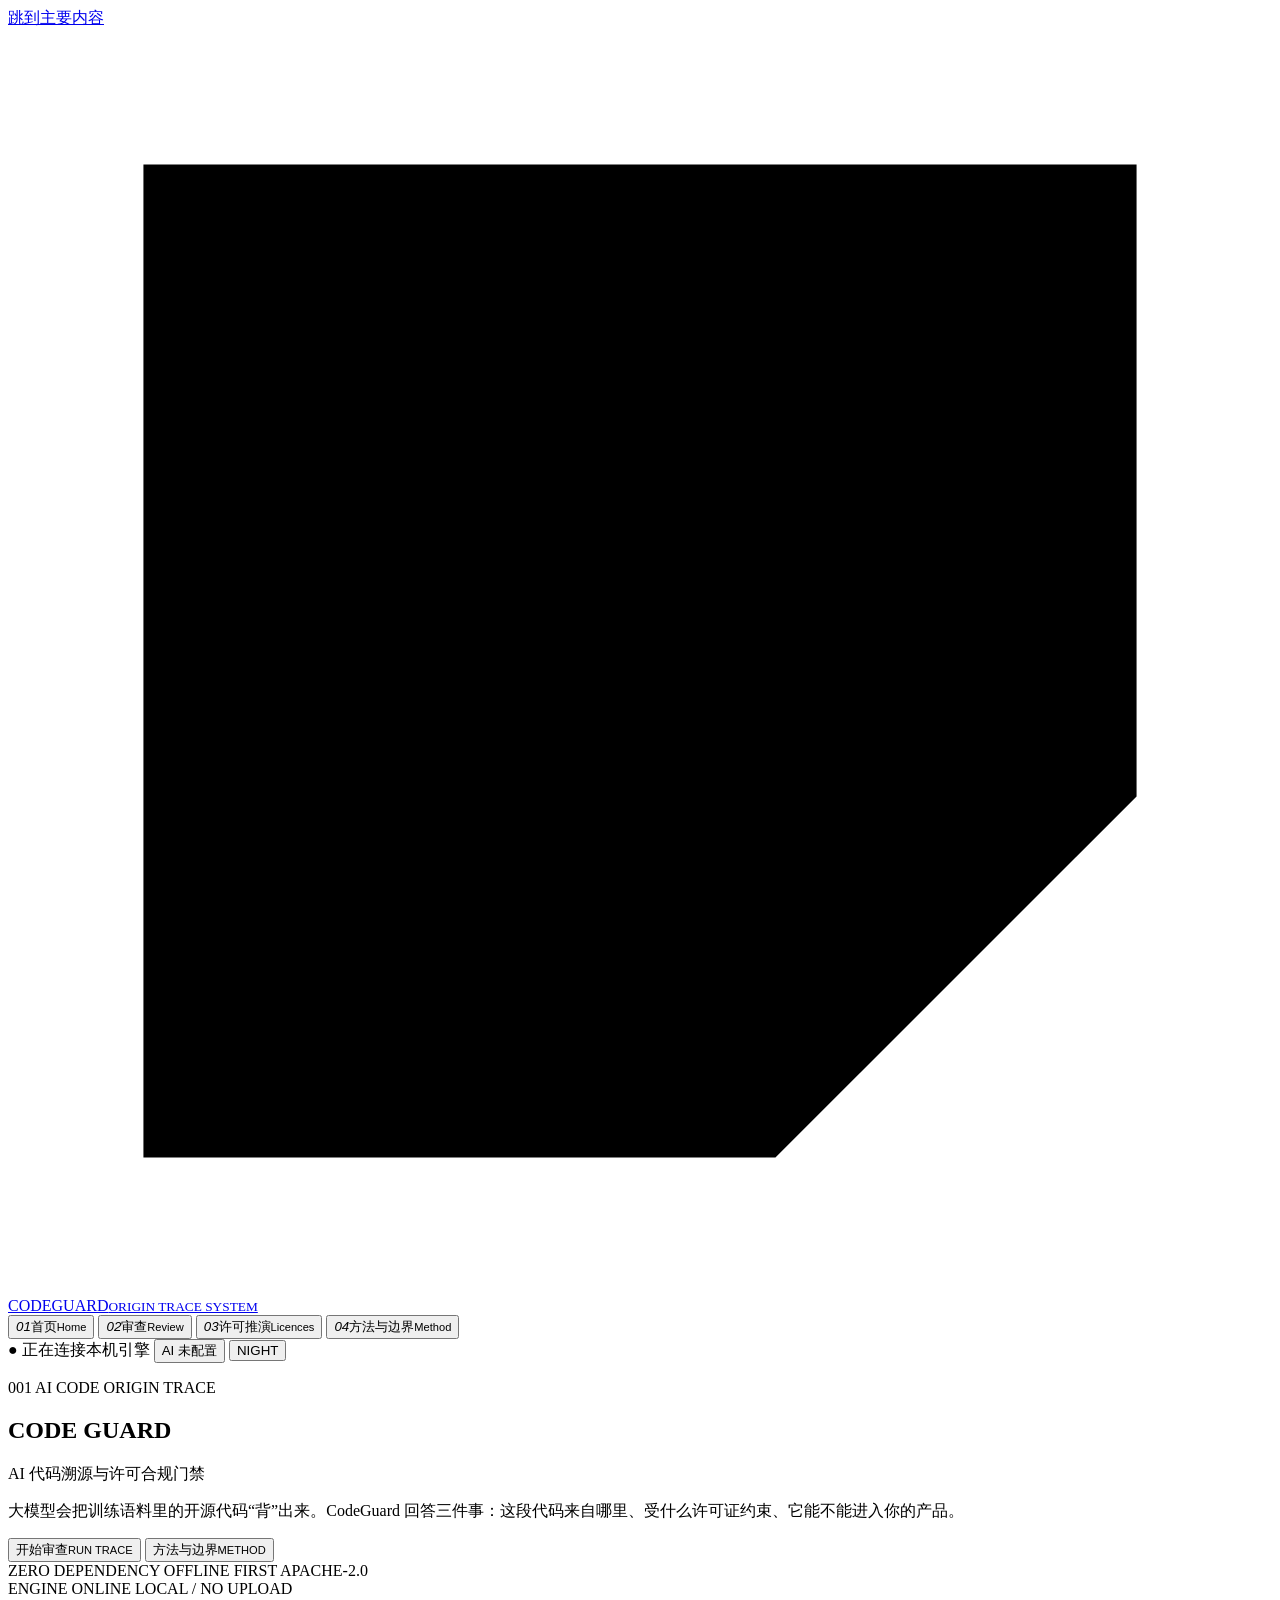
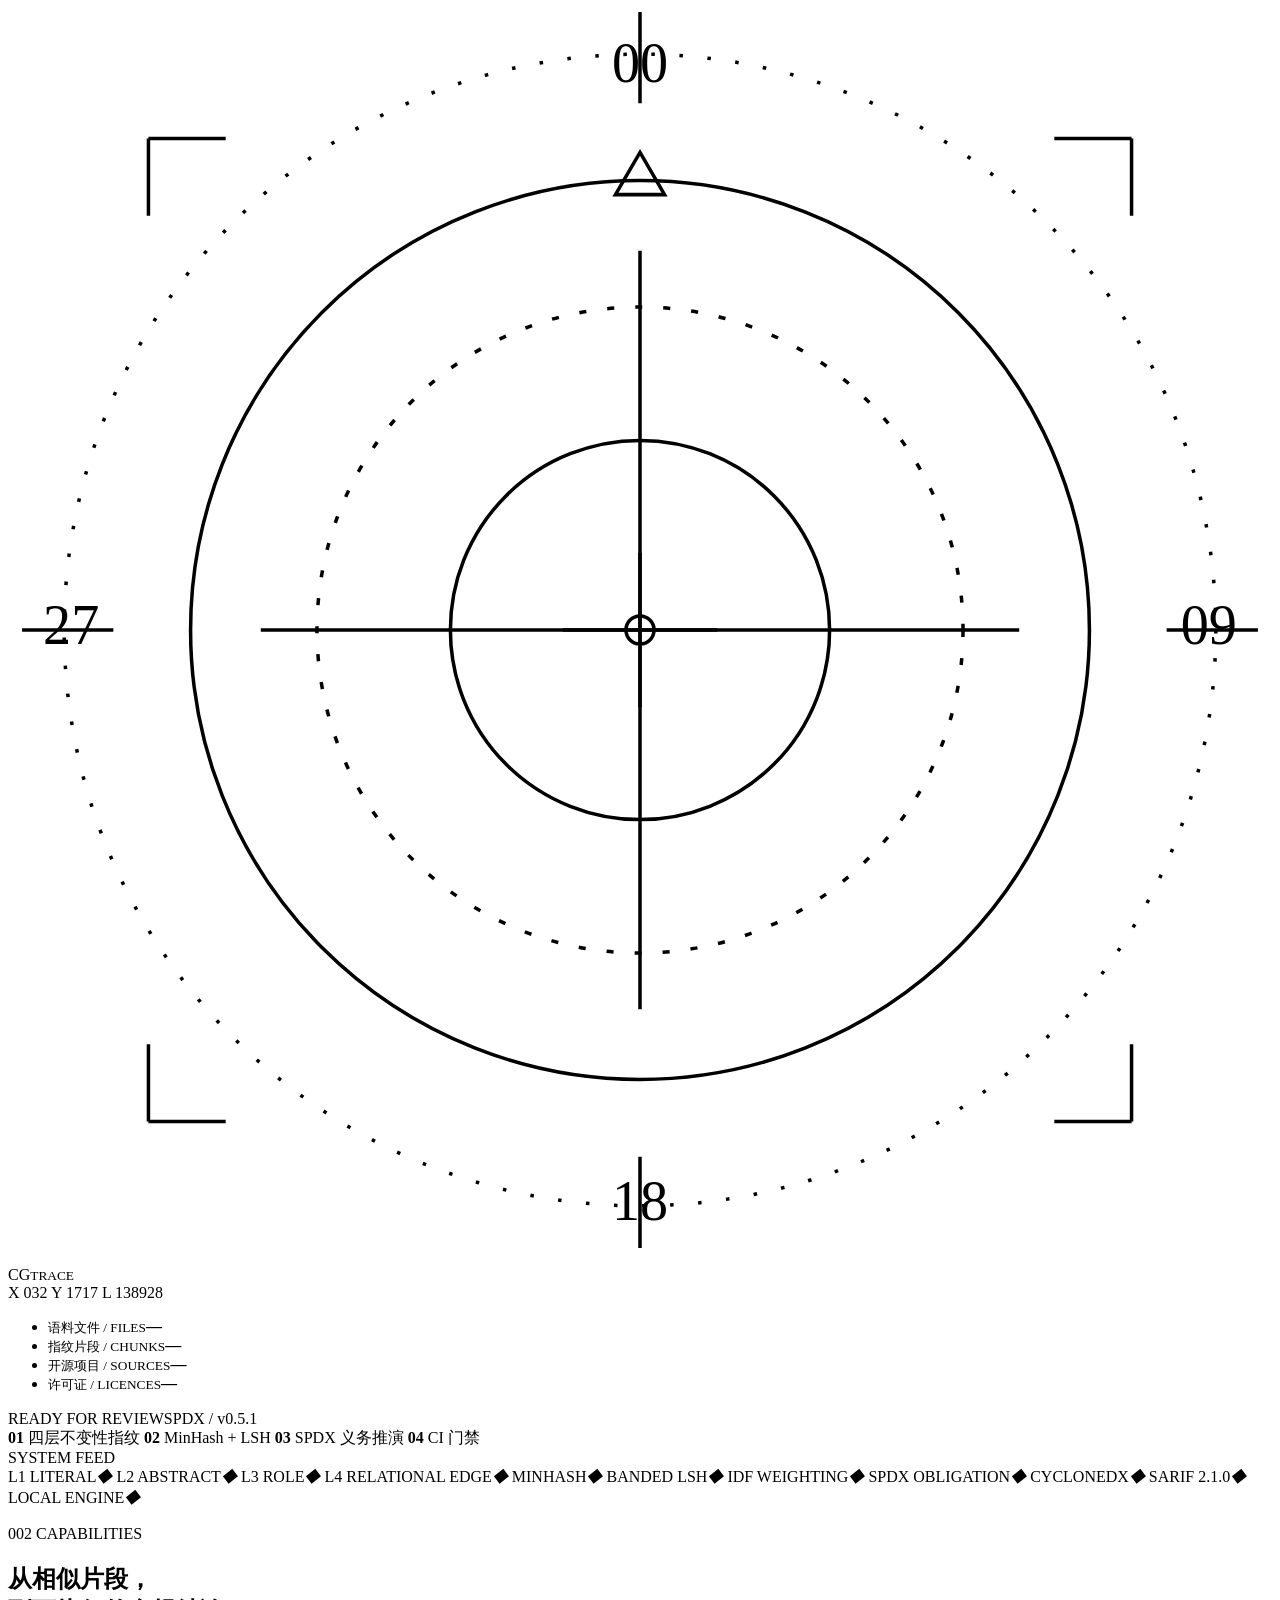
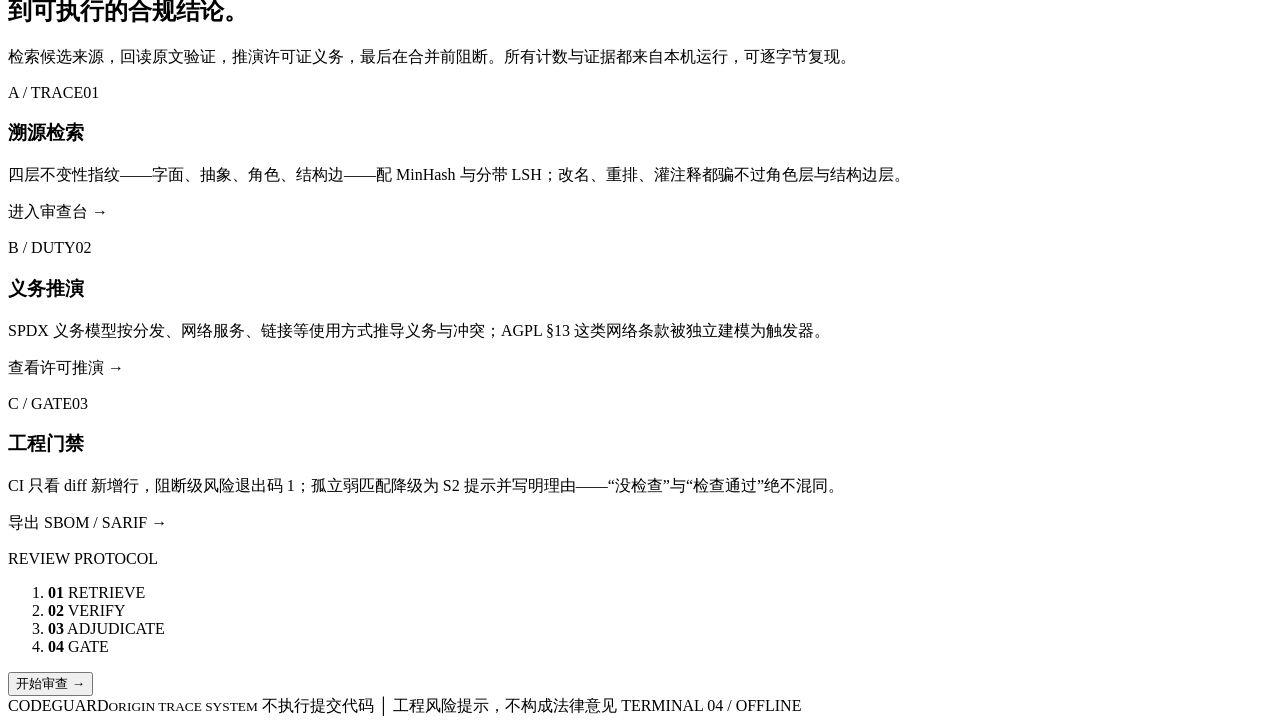
==== commit 93c8548d: "Declutter review console: drop demo bar, fold AI actions into scan checkboxes - Remove the 体验案例/DEMO" ====
--- a/src/codeguard/static/index.html
+++ b/src/codeguard/static/index.html
@@ -271,9 +271,13 @@
         <div class="panel-head">
           <h2><span class="eyebrow">01 / INPUT BUFFER</span>待审查代码</h2>
           <div class="head-actions">
-            <button id="interpret" class="btn small" type="button" title="调用所配置的大模型解读当前代码">AI 解读</button>
-            <label class="btn small file">导入文件<input id="file" type="file" accept=".py,.js,.ts,.java,.c,.cpp,.h,.go,.rs,.txt"></label>
-            <label class="btn small file" title="上传整个文件夹，建立目录树；默认分析整个文件夹的风险">导入文件夹<input id="folder" type="file" webkitdirectory multiple></label>
+            <details class="btn-menu">
+              <summary class="btn small" title="导入文件或文件夹">导入</summary>
+              <div class="menu">
+                <label class="menu-item">选择文件<input id="file" type="file" accept=".py,.js,.ts,.java,.c,.cpp,.h,.go,.rs,.txt"></label>
+                <label class="menu-item">选择文件夹<input id="folder" type="file" webkitdirectory multiple></label>
+              </div>
+            </details>
           </div>
         </div>
         <div id="treeBox" class="tree-box" hidden>
@@ -284,12 +288,6 @@
           </div>
           <div id="tree" class="tree" role="tree"></div>
           <p class="note" id="treeNote"></p>
-        </div>
-        <div class="demo-bar" role="group" aria-label="体验案例">
-          <span class="field-label">体验案例 / DEMO</span>
-          <button class="chip" data-demo="copy">原文复制</button>
-          <button class="chip" data-demo="rename">变量改名</button>
-          <button class="chip" data-demo="clean">独立实现</button>
         </div>
         <p id="demoNote" class="note">输入或导入源代码，建议优先使用 Python 文件。其他语言使用词法回退，准确性未充分评估。</p>
         <label class="field" for="name"><span>文件名称 / SUBJECT</span><input id="name" value="review.py" maxlength="120"></label>
@@ -305,7 +303,11 @@
         <div class="scan-actions">
           <button id="scan" class="btn go scan-btn" type="button"><span>开始来源审查</span><small>RUN TRACE</small></button>
         </div>
-        <label class="check"><input id="assistScan" type="checkbox"> 审查中用大模型重写处置建议（需已配置；风险结论仍由确定性引擎给出）</label>
+        <div class="scan-opts">
+          <label class="check" title="需已配置大模型；风险结论仍由确定性引擎给出"><input id="assistScan" type="checkbox"> 大模型重写处置建议</label>
+          <label class="check" title="扫描后附 AI 文件解读；未配置大模型时回退本机确定性标记提取"><input id="aiInterpret" type="checkbox"> AI 解读</label>
+          <label class="check" title="需已配置大模型与 Tavily；扫描后附语料外联网溯源补充提示，不改变离线结论"><input id="webProbe" type="checkbox"> 联网溯源</label>
+        </div>
         <p class="note">多层检索 → 精确验证 → 判定模型 → 许可证推理。未命中只代表当前语料内没有足够证据。</p>
       </section>
 
@@ -313,7 +315,7 @@
         <div class="panel-head">
           <h2><span class="eyebrow">02 / VERDICT</span>审查结果</h2>
           <div class="head-actions">
-            <button id="assistSummary" class="btn small" type="button" disabled title="生成/刷新本次审查的 AI 执行摘要">AI 摘要</button>
+            <button id="assistSummary" class="btn small cyan" type="button" disabled title="生成/刷新本次审查的 AI 执行摘要">AI 摘要</button>
             <span id="resultBadge" class="state">等待输入</span>
           </div>
         </div>
@@ -328,6 +330,7 @@
         <div id="result" hidden></div>
         <form id="askForm" class="ask-row" hidden>
           <input id="askInput" type="text" maxlength="1000" placeholder="就本次审查结果提问，例如：哪个命中最需要优先处理？" autocomplete="off">
+          <label class="check ask-web" id="askWebWrap" hidden><input id="askWeb" type="checkbox"> 联网检索</label>
           <button class="btn small" type="submit">追问</button>
         </form>
         <p class="note">证据评分反映相似度判定，不是法律结论；未发现命中不等于已排查所有开源项目。AI 文字仅为解读参考。</p>
@@ -363,7 +366,7 @@
         </div>
         <div class="btn-row">
           <button id="reason" class="btn go" type="button">分析义务与冲突<small>RUN RULES</small></button>
-          <button id="licenceExplain" class="btn" type="button" disabled>AI 通俗解释</button>
+          <button id="licenceExplain" class="btn cyan" type="button" disabled>AI 通俗解释</button>
         </div>
         <div id="licenseResult" class="licence-result" aria-live="polite"></div>
       </section>
@@ -416,7 +419,7 @@
         <p>检测的是与本地语料的相似关系，不能证明大模型训练来源，也不能自动裁定侵权。未发现命中代表当前索引内没有足够证据，不能视为所有开源代码都已排查。演示案例由已知开源来源复制或改名生成，用于验证抗改写能力，不能代替真实 AI 生成样本评测。</p>
         <p>自研程序以 Apache-2.0 开放；第三方语料保留原许可，按资源清单与下载脚本复现。语料版本已锁定，索引与判定权重随发布包一同提供。</p>
         <h2 id="about-llm">大模型增强（可选）</h2>
-        <p>风险分级、证据评分与许可冲突判定始终由本机确定性算法给出，断网也完全可用。大模型只在显式配置后作为解读层参与：文件速读、审查执行摘要、基于证据摘要的追问与许可条款通俗解释。每次调用的模型与用途写入报告的 ai_usage 字段；密钥仅保存在本机工作目录，不出现在任何导出物中。</p>
+        <p>风险分级、证据评分与许可冲突判定始终由本机确定性算法给出，断网也完全可用。大模型只在显式配置后作为解读层参与：文件速读、审查执行摘要、基于证据摘要的追问与许可条款通俗解释。再配置 Tavily 检索密钥后，解读与追问可联网检索公开资料佐证——核实来源项目的官方仓库、许可证是否重新授权、相关公告，引用附来源链接；查询词仅含项目名、版本、许可证等公开元数据，不含你的源代码，检索结果作为不可信参考材料，不改变任何风险结论。「联网溯源」进一步突破本地语料覆盖：大模型推断候选上游，仅从公开 raw 地址拉取原文，仍由同一套确定性管线验证；上游许可证未经语料核验，故只作补充提示（最高 S3、不阻断），不写回语料与离线结论。每次调用的模型与用途写入报告的 ai_usage 字段；密钥仅保存在本机工作目录，不出现在任何导出物中。</p>
         <div class="caution">检测的是相似关系，不是法律侵权结论；未命中不等于安全。</div>
       </article>
     </div>
@@ -427,7 +430,7 @@
 <footer class="site-foot">
   <div class="foot-inner">
     <span class="foot-brand">CODEGUARD<small>ORIGIN TRACE SYSTEM</small></span>
-    <span>本机离线 │ 不执行提交代码 │ 工程风险提示，不构成法律意见</span>
+    <span>不执行提交代码 │ 工程风险提示，不构成法律意见</span>
     <span class="eyebrow">TERMINAL 04 / OFFLINE</span>
   </div>
 </footer>
@@ -448,10 +451,13 @@
         <label class="field" for="aiModel"><span>模型 / MODEL</span>
           <select id="aiModel" disabled><option value="">先拉取模型列表</option></select></label>
         <div class="ai-actions">
-          <button id="aiFetch" class="btn small" type="button">拉取模型列表</button>
+          <button id="aiFetch" class="btn small cyan" type="button">拉取模型列表</button>
           <button id="aiSave" class="btn go small" type="button" disabled>保存并启用</button>
         </div>
       </div>
+      <label class="field" for="aiTavily"><span>Tavily API Key / WEB SEARCH（可选）</span>
+        <input id="aiTavily" type="password" autocomplete="off" placeholder="tvly-…"></label>
+      <p class="note">配置后 AI 解读、追问与联网溯源可联网检索公开资料佐证；查询词仅含项目名/许可证等公开元数据，不含你的源代码，检索结果不改变风险结论。</p>
       <p id="aiStatus" class="note" aria-live="polite">未配置时所有功能仍可离线使用；AI 摘要将退化为确定性文字。</p>
     </div>
     <footer class="ai-foot">
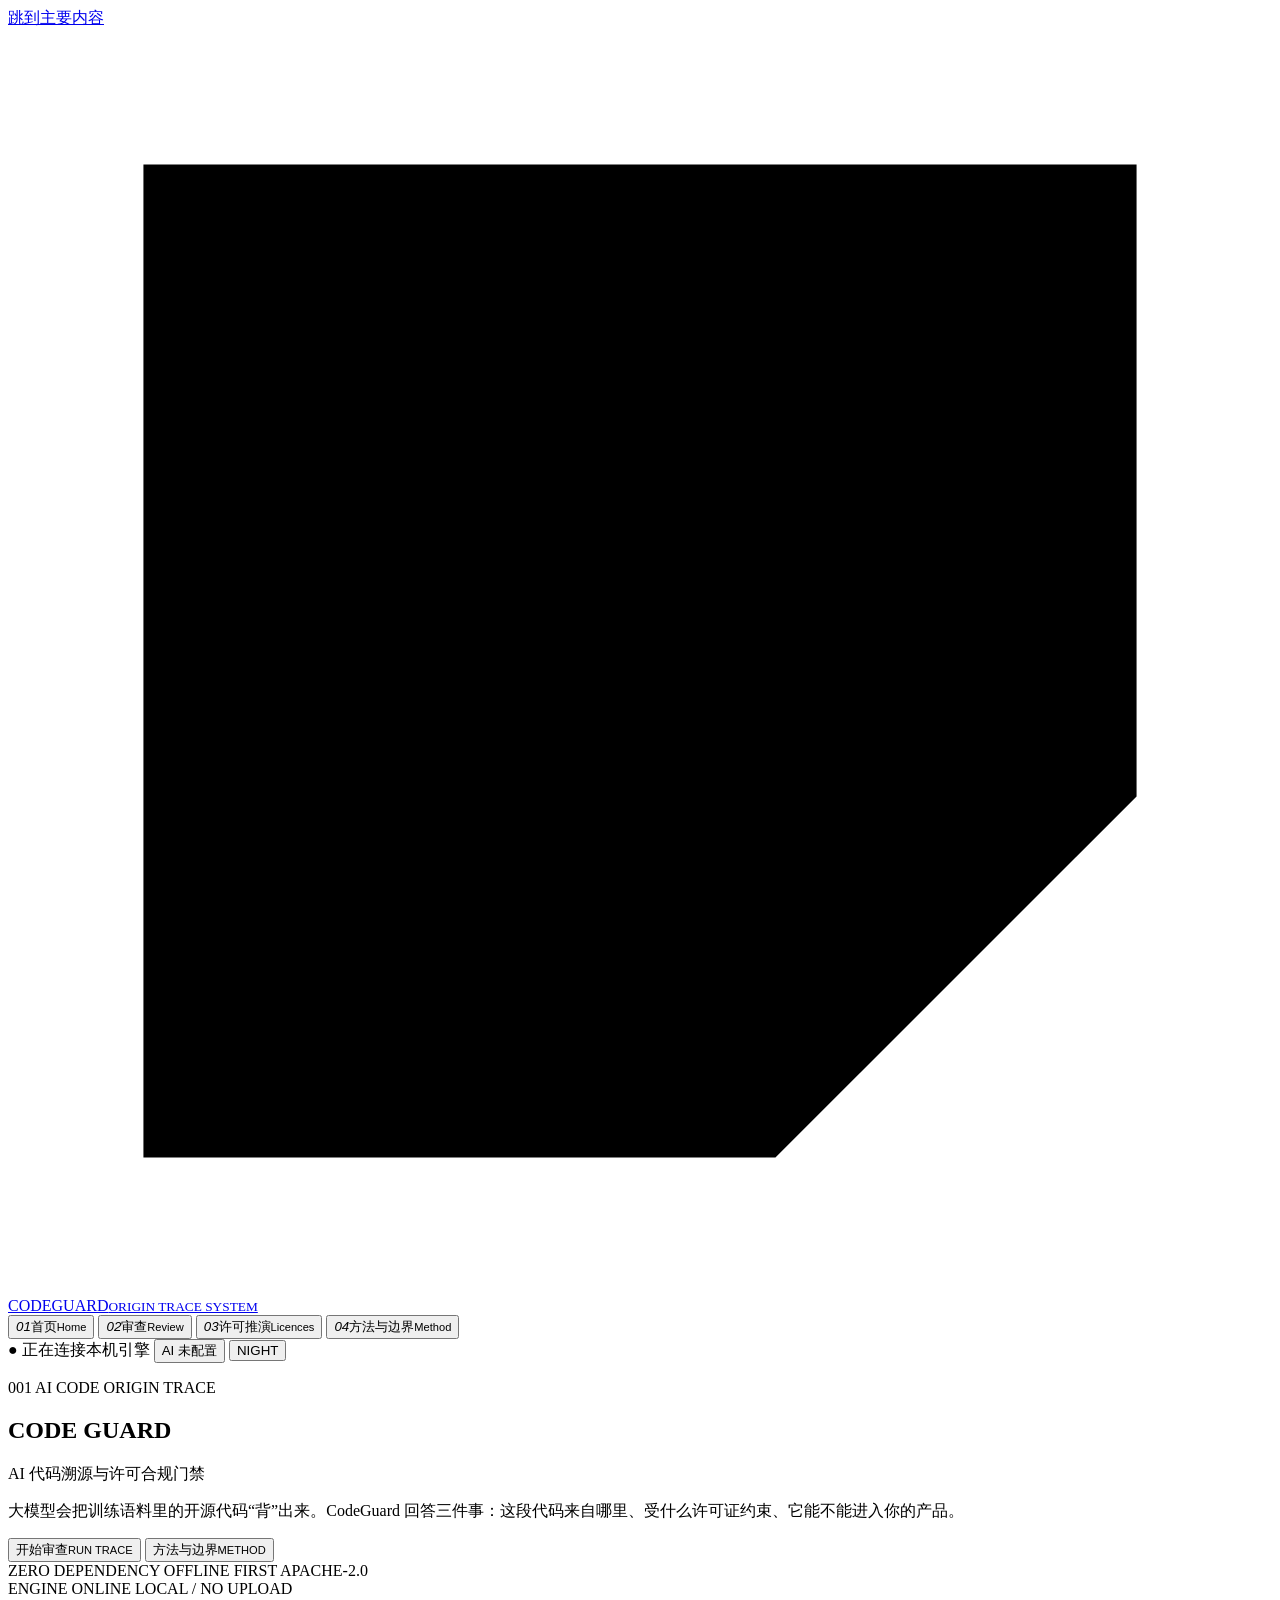
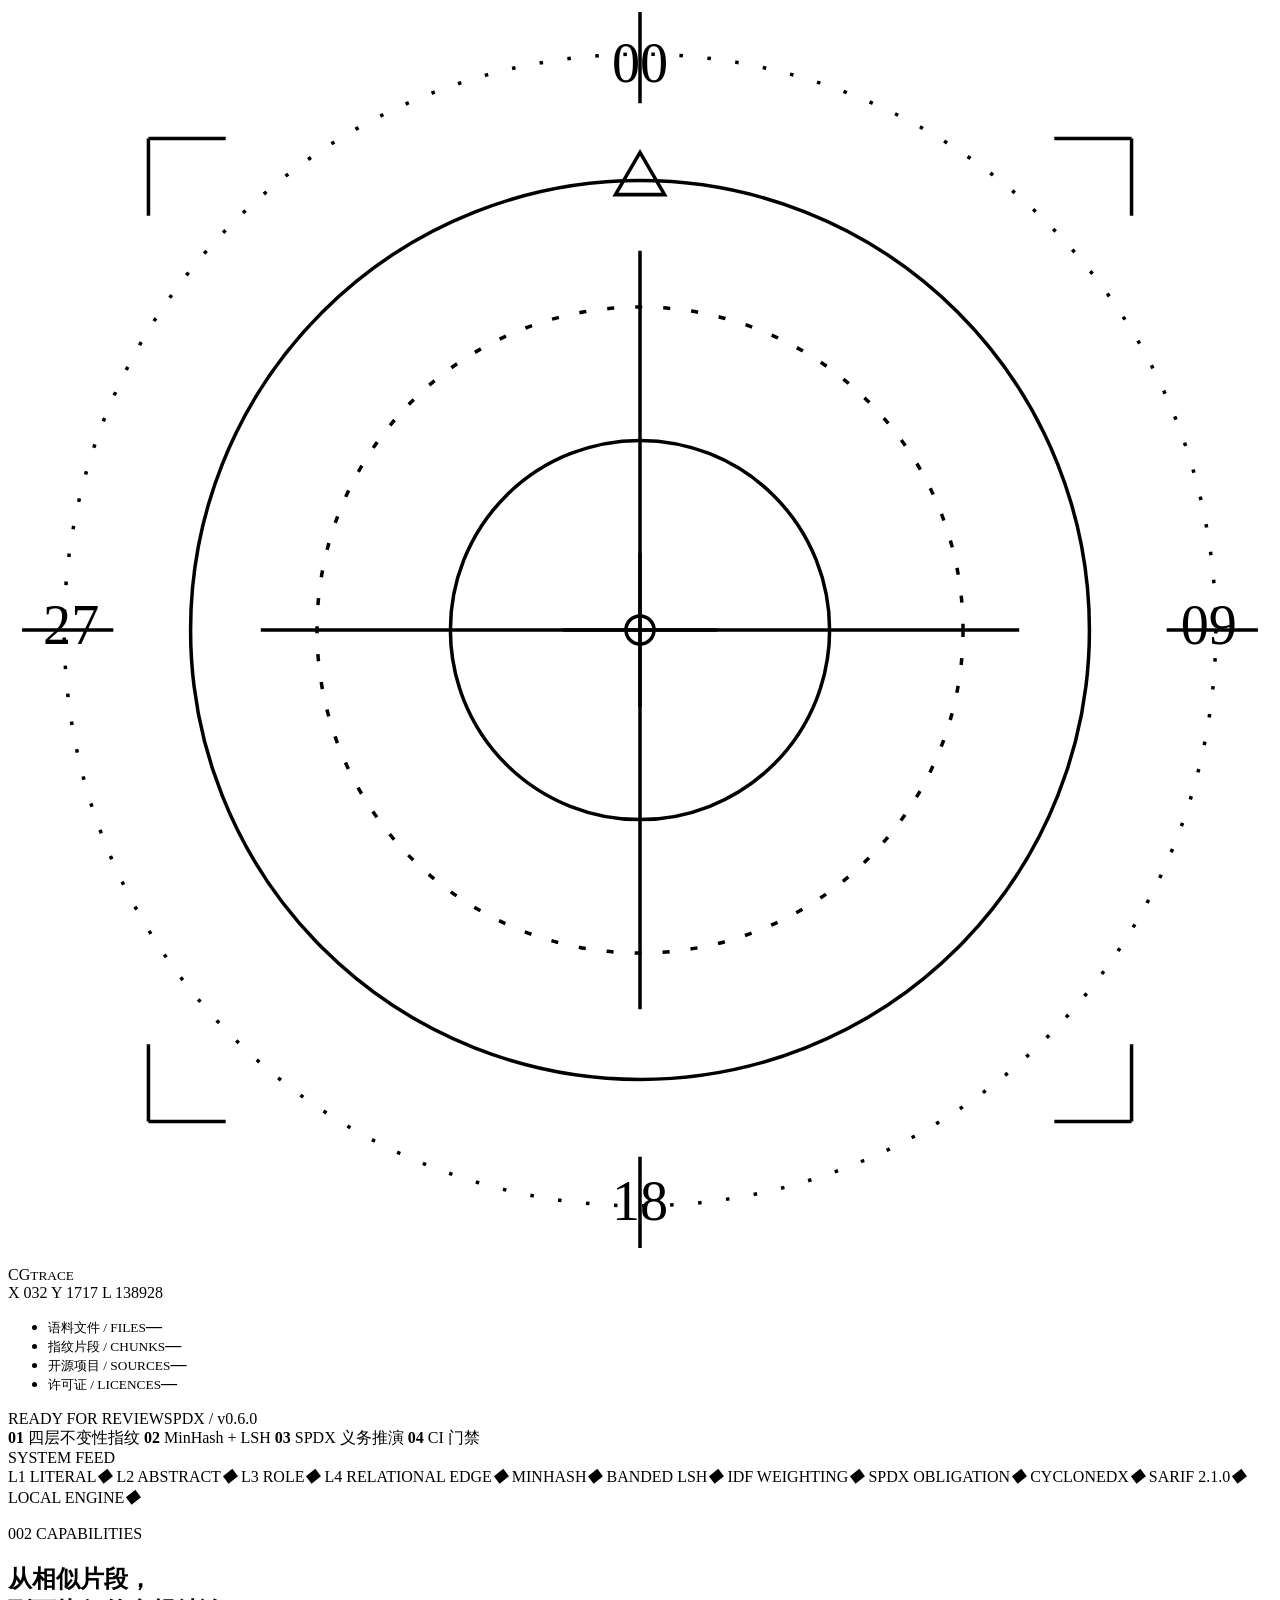
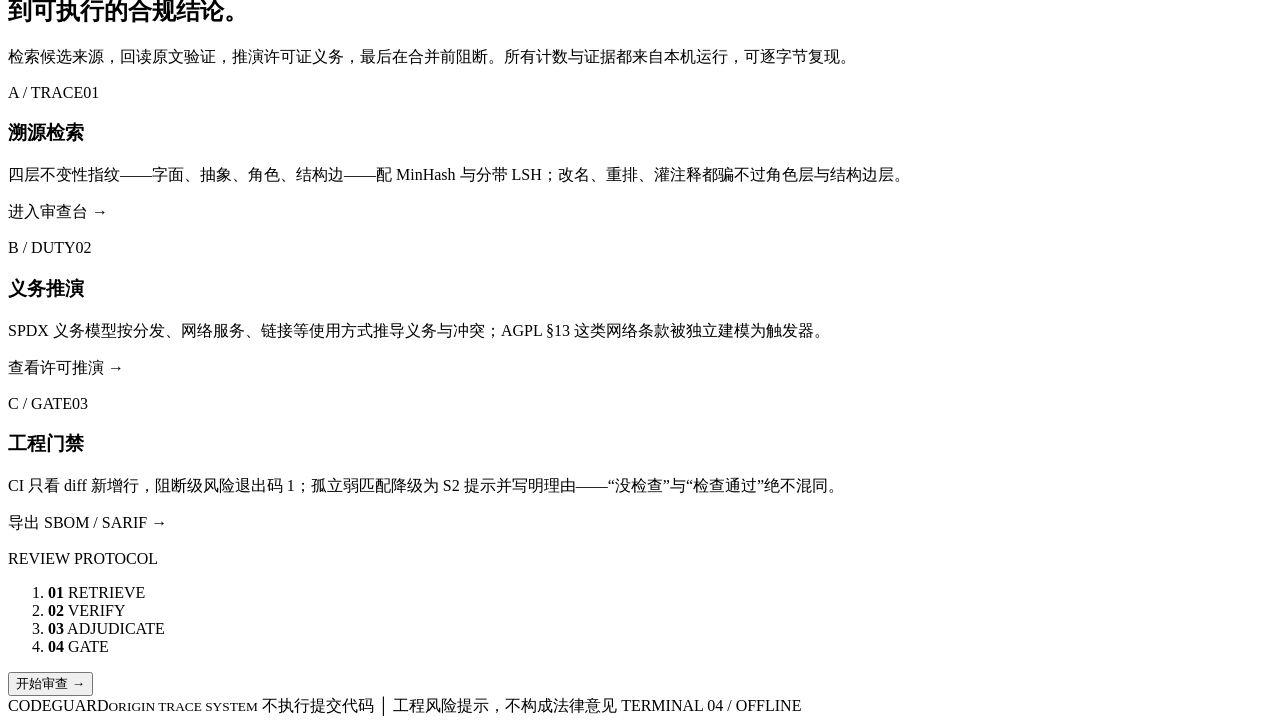
==== commit 79512c46: "修正口径：工作台校准声明与版本页脚对齐 v0.6.0" ====
--- a/src/codeguard/static/index.html
+++ b/src/codeguard/static/index.html
@@ -105,7 +105,7 @@
             <li><small>开源项目 / SOURCES</small><b class="fn" id="factPkgs">—</b></li>
             <li><small>许可证 / LICENCES</small><b class="fy" id="factLic">—</b></li>
           </ul>
-          <div class="dossier-foot"><span><i></i> READY FOR REVIEW</span><span>SPDX / v0.5.1</span></div>
+          <div class="dossier-foot"><span><i></i> READY FOR REVIEW</span><span>SPDX / v0.6.0</span></div>
         </aside>
       </div>
 
@@ -330,7 +330,6 @@
         <div id="result" hidden></div>
         <form id="askForm" class="ask-row" hidden>
           <input id="askInput" type="text" maxlength="1000" placeholder="就本次审查结果提问，例如：哪个命中最需要优先处理？" autocomplete="off">
-          <label class="check ask-web" id="askWebWrap" hidden><input id="askWeb" type="checkbox"> 联网检索</label>
           <button class="btn small" type="submit">追问</button>
         </form>
         <p class="note">证据评分反映相似度判定，不是法律结论；未发现命中不等于已排查所有开源项目。AI 文字仅为解读参考。</p>
@@ -412,7 +411,7 @@
         <ol class="steps">
           <li><b>多层指纹检索</b><p>字面、局部别名、角色与结构边四层视图；默认用角色、抽象与结构边做 LSH 候选检索，验证时计算四层相似度。</p></li>
           <li><b>回读原文，精确验证</b><p>Jaccard、IDF 加权包含度与最长逐字 token 命中共同构成证据，原文只读回本机语料。</p></li>
-          <li><b>轻量模型判定</b><p>12 维特征逻辑回归辅助判断片段来源。评分是模型输出，不应解释为经过校准的来源概率。</p></li>
+          <li><b>轻量模型判定</b><p>12 维特征逻辑回归辅助判断片段来源。评分经独立校准检验（留出 ECE 0.074），仍是工程风险提示，来源候选需人工核查。</p></li>
           <li><b>义务推理与门禁</b><p>结合声明的许可证与使用方式给出工程风险；证据不足时降级为复核提示，而不是直接阻断。</p></li>
         </ol>
         <h2 id="about-limits">适用边界</h2>
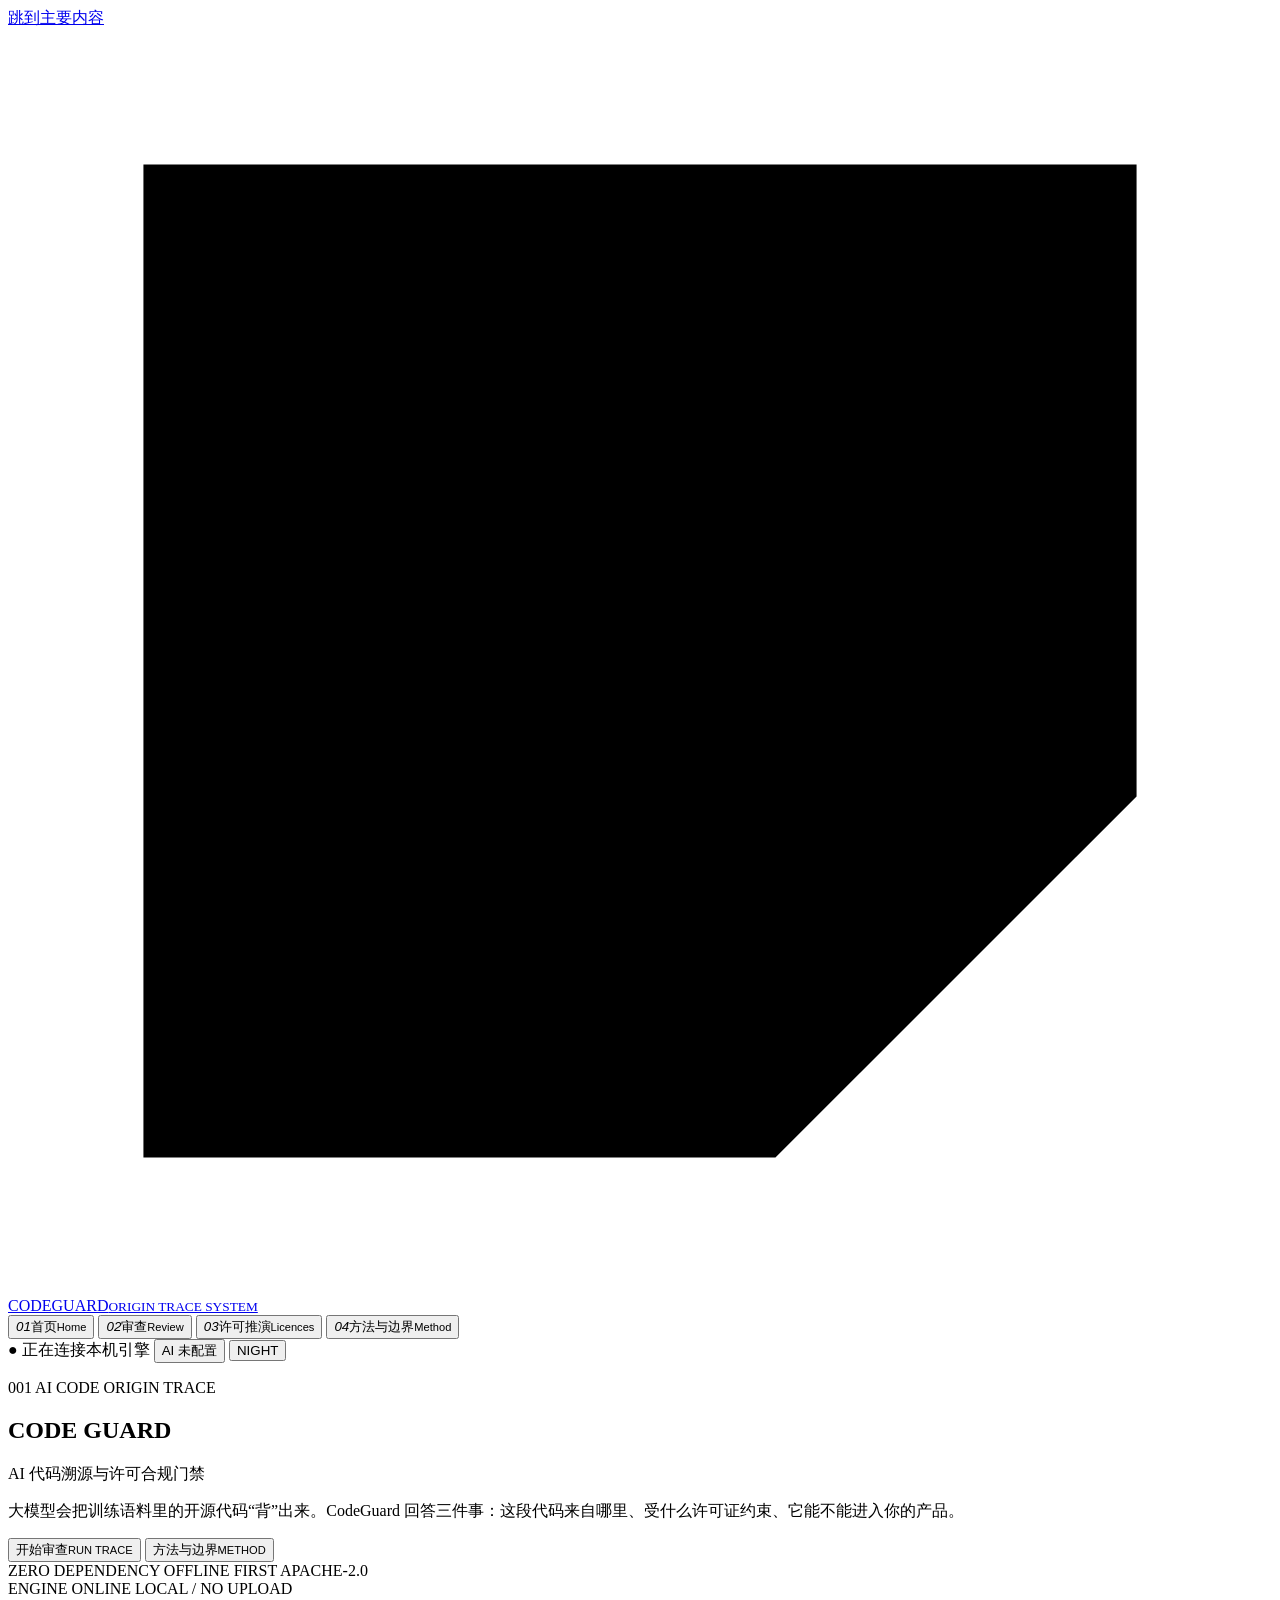
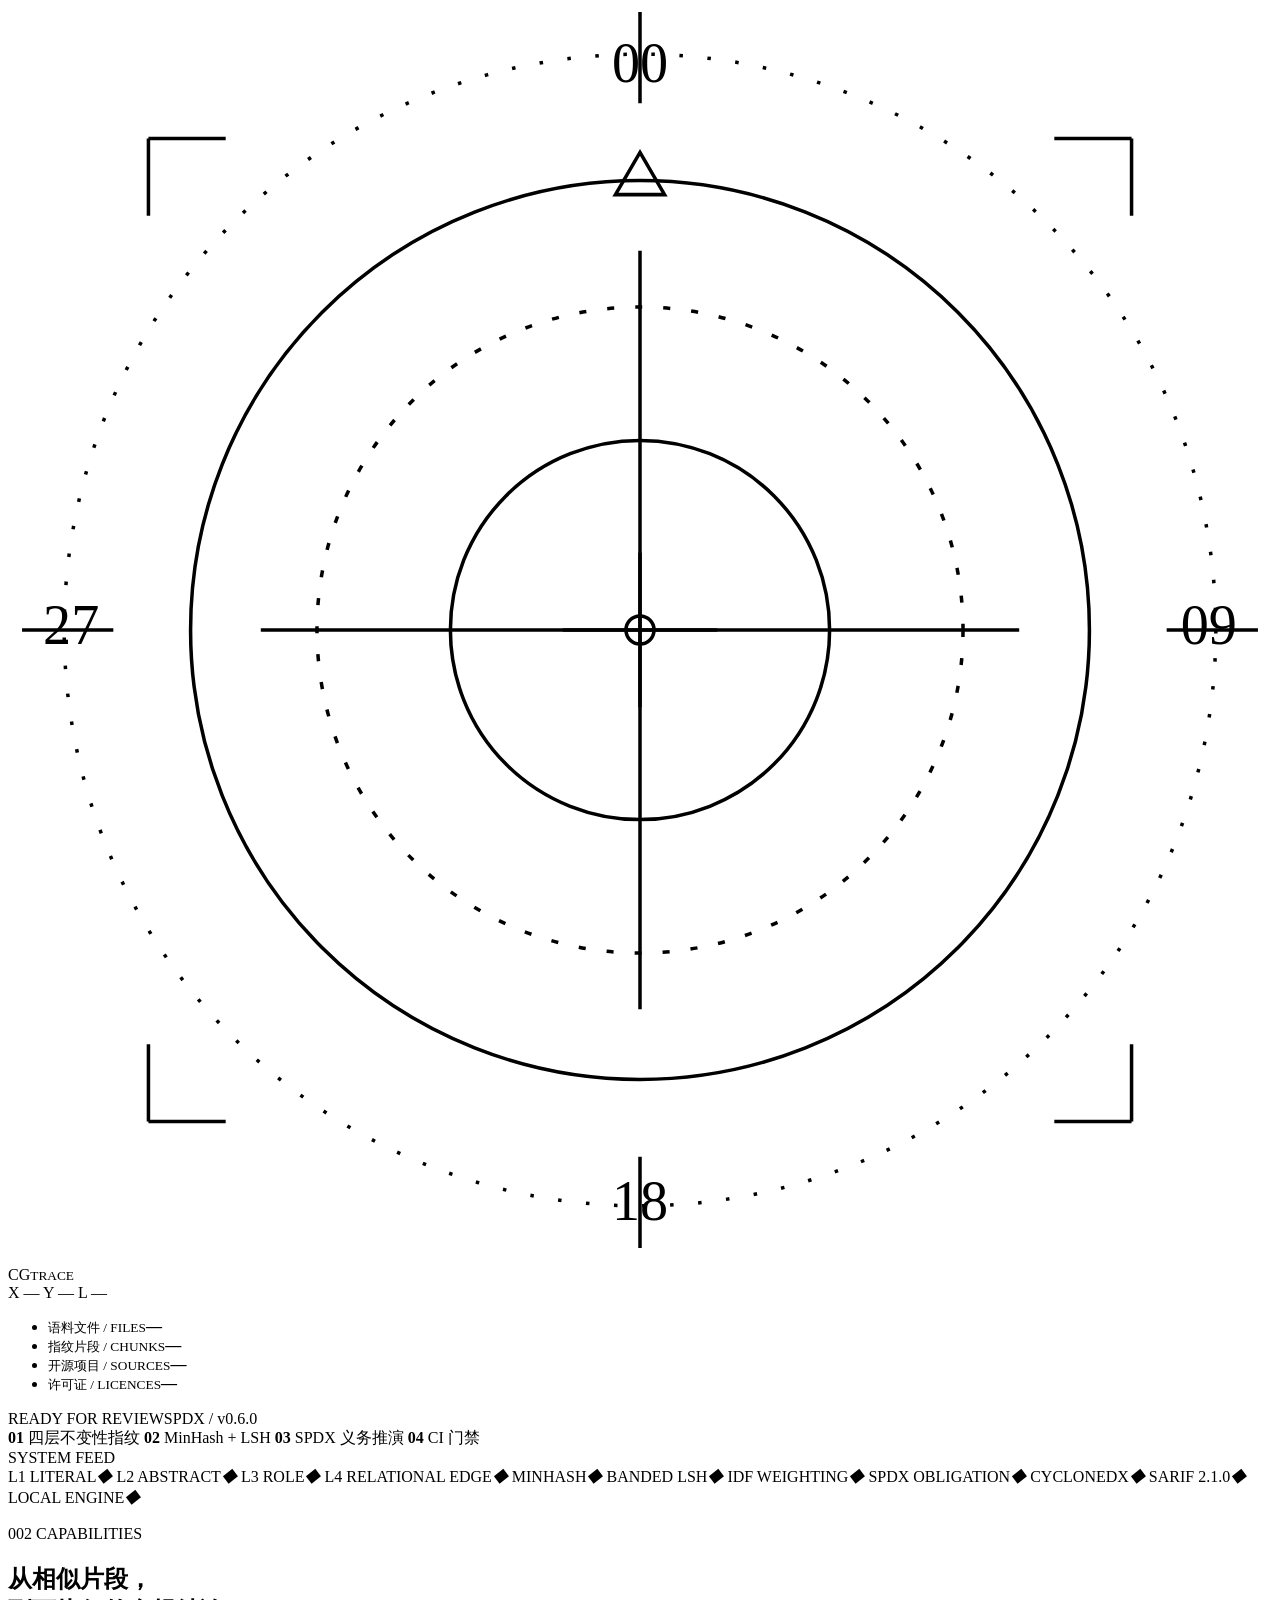
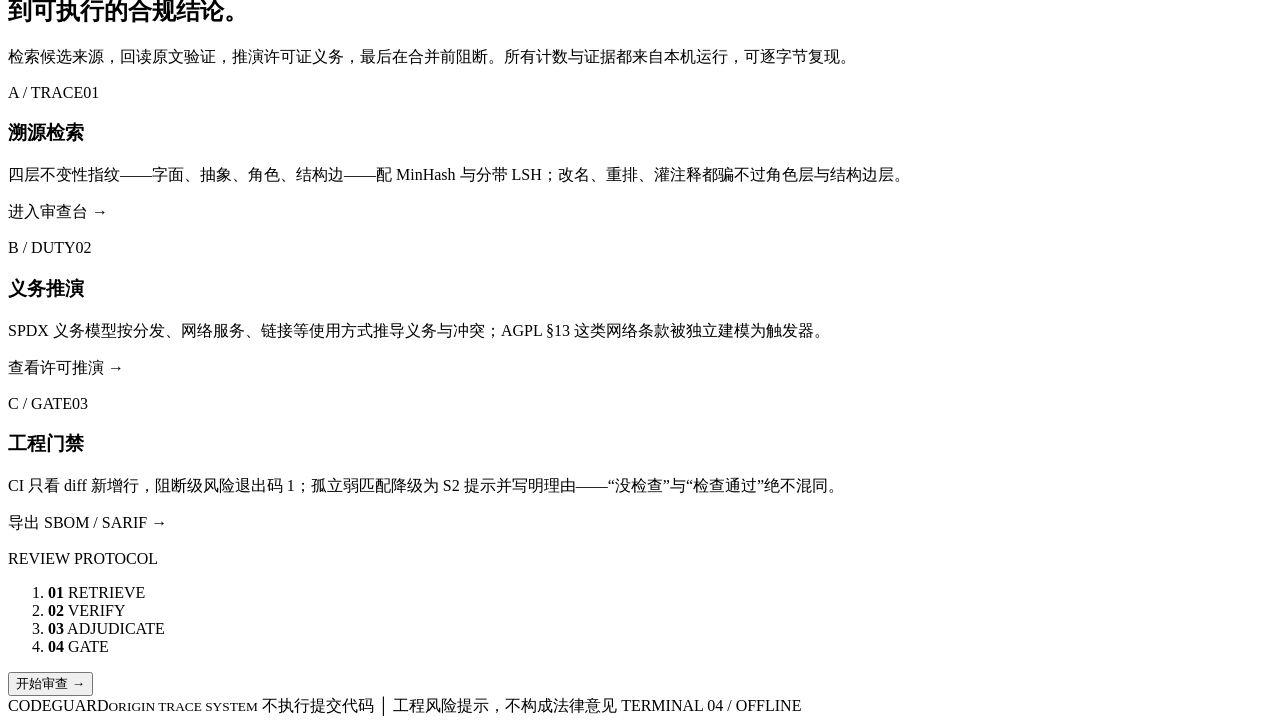
==== commit 7f0a061b: "feat: add Web SARIF/policy UI, baseline eval, and real-user 6-repo precision/grounding fixes" ====
--- a/src/codeguard/static/index.html
+++ b/src/codeguard/static/index.html
@@ -95,9 +95,9 @@
               </g>
             </svg>
             <div class="reticle-stamp">CG<small>TRACE</small></div>
-            <span class="reticle-coord rc-a">X 032</span>
-            <span class="reticle-coord rc-b">Y 1717</span>
-            <span class="reticle-coord rc-c">L 138928</span>
+            <span class="reticle-coord rc-a" id="rcPkgs">X —</span>
+            <span class="reticle-coord rc-b" id="rcDocs">Y —</span>
+            <span class="reticle-coord rc-c" id="rcChunks">L —</span>
           </div>
           <ul class="facts" aria-label="知识底座规模">
             <li><small>语料文件 / FILES</small><b class="fc" id="factDocs">—</b></li>
@@ -257,9 +257,10 @@
           </div>
           <div class="hatch-band" aria-hidden="true"></div>
           <div id="exports" class="export-list" hidden>
-            <button class="btn small" data-export="receipt">出处证书<small>JSON</small></button>
-            <button class="btn small" data-export="sbom">物料清单<small>CycloneDX</small></button>
-            <button class="btn small" data-export="html">审查报告<small>HTML</small></button>
+            <button class="btn small" data-export="receipt" type="button">出处证书<small>JSON</small></button>
+            <button class="btn small" data-export="sbom" type="button">物料清单<small>CycloneDX</small></button>
+            <button class="btn small" data-export="sarif" type="button">静态告警<small>SARIF</small></button>
+            <button class="btn small" data-export="html" type="button">审查报告<small>HTML</small></button>
           </div>
           <p class="note" id="exportNote">审查完成后可导出证书、物料清单与离线报告；导出内容与页面证据一致，不写回语料。</p>
         </section>
@@ -289,7 +290,7 @@
           <div id="tree" class="tree" role="tree"></div>
           <p class="note" id="treeNote"></p>
         </div>
-        <p id="demoNote" class="note">输入或导入源代码，建议优先使用 Python 文件。其他语言使用词法回退，准确性未充分评估。</p>
+        <p id="demoNote" class="note">输入或导入源代码，支持 Python、C、Go、JavaScript、Rust 五种语言的语法规范化与来源溯源。</p>
         <label class="field" for="name"><span>文件名称 / SUBJECT</span><input id="name" value="review.py" maxlength="120"></label>
         <label class="field code-field" for="code"><span>源代码 / SOURCE <b id="codeCount" class="count">0 字符</b></span><textarea id="code" spellcheck="false" placeholder="粘贴需要审查的源代码…&#10;&#10;代码只用于相似度分析，不会被执行。"></textarea></label>
         <div class="field-row">
@@ -308,6 +309,14 @@
           <label class="check" title="扫描后附 AI 文件解读；未配置大模型时回退本机确定性标记提取"><input id="aiInterpret" type="checkbox"> AI 解读</label>
           <label class="check" title="需已配置大模型与 Tavily；扫描后附语料外联网溯源补充提示，不改变离线结论"><input id="webProbe" type="checkbox"> 联网溯源</label>
         </div>
+        <details class="policy-box" id="policyBox">
+          <summary>合规策略 / POLICY（可选：包豁免 / 禁用许可）</summary>
+          <div class="policy-fields">
+            <label class="field" for="policyAllow"><span>包白名单 / ALLOW PACKAGES</span><input id="policyAllow" type="text" autocomplete="off" spellcheck="false" placeholder="如：requests, click（逗号分隔，豁免降级为 S1）"></label>
+            <label class="field" for="policyDeny"><span>禁用许可证 / DENY LICENSES</span><input id="policyDeny" type="text" autocomplete="off" spellcheck="false" placeholder="如：AGPL-3.0-only, GPL-3.0-only（逗号分隔，强制升级 S4）"></label>
+            <label class="field" for="policyReason"><span>豁免/审计理由 / REASON</span><input id="policyReason" type="text" maxlength="200" autocomplete="off" placeholder="豁免/审计理由（可选，写入审计轨迹）"></label>
+          </div>
+        </details>
         <p class="note">多层检索 → 精确验证 → 判定模型 → 许可证推理。未命中只代表当前语料内没有足够证据。</p>
       </section>
 
